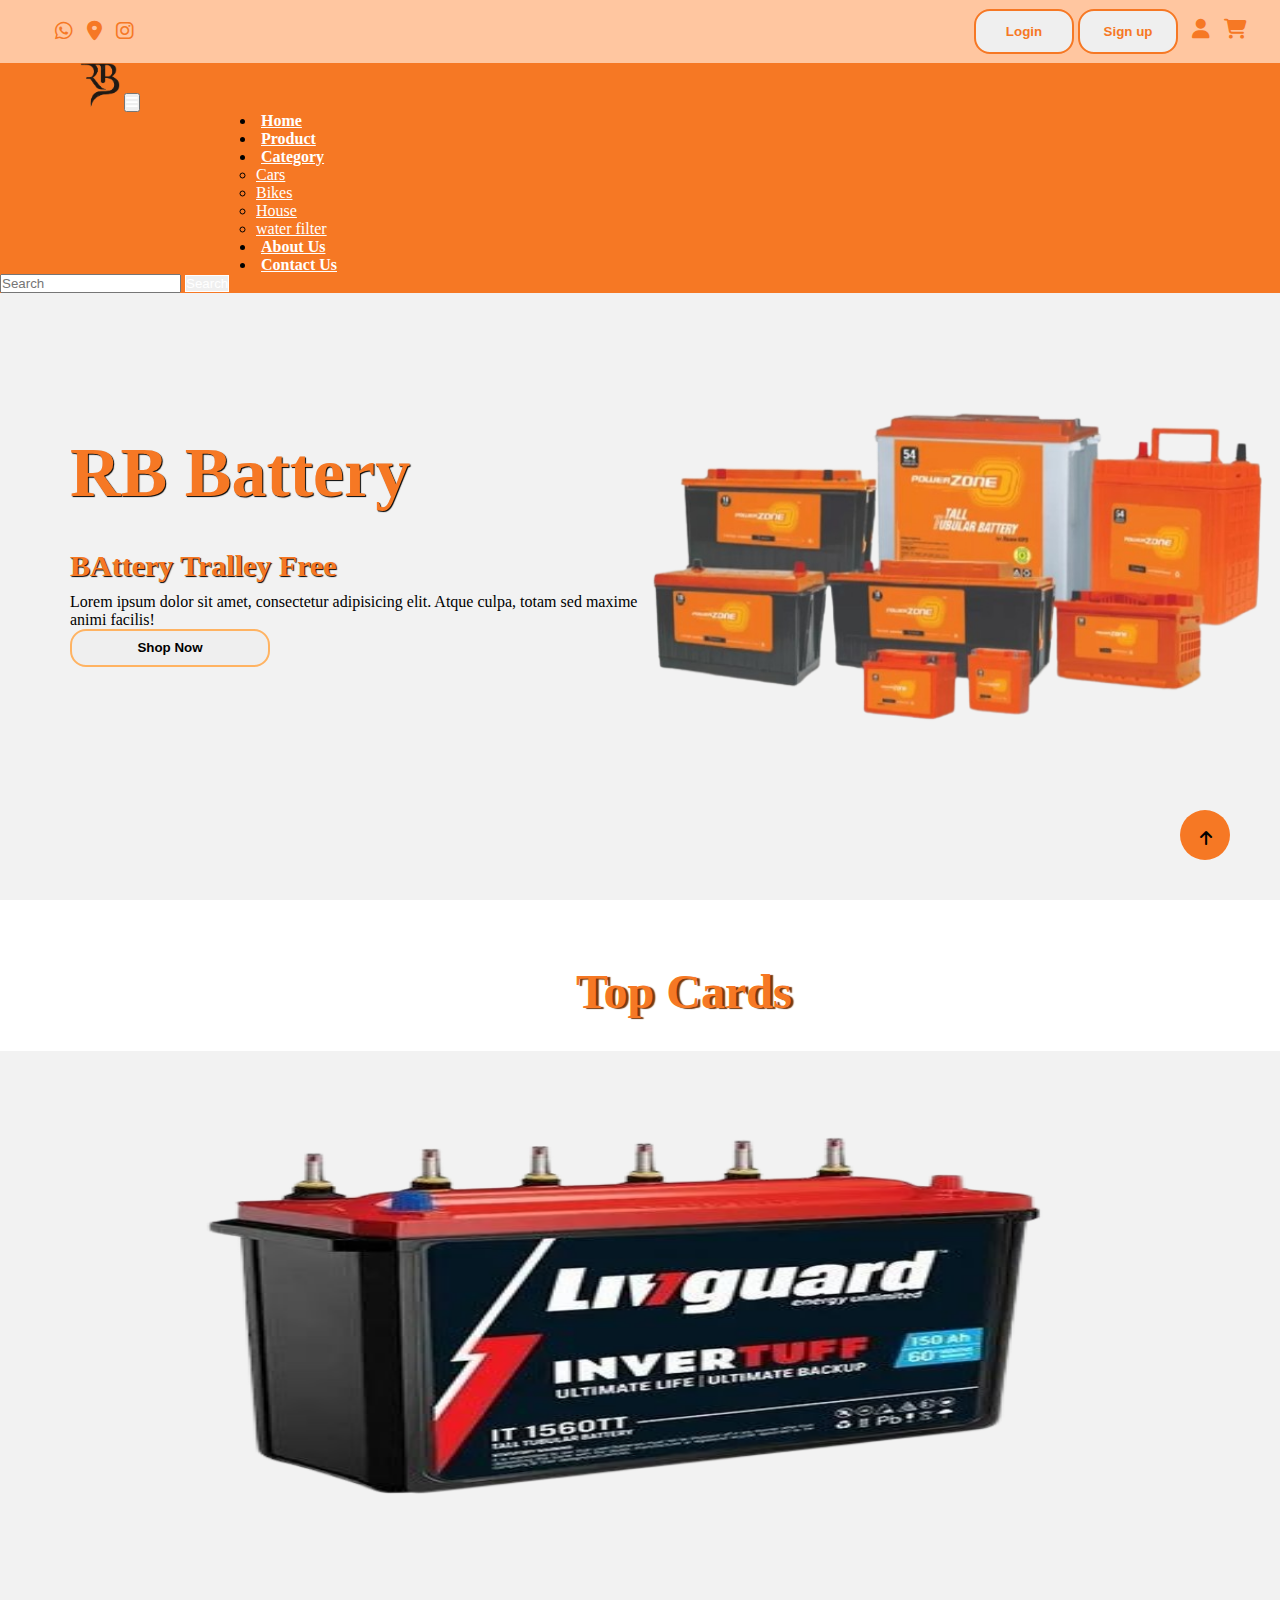
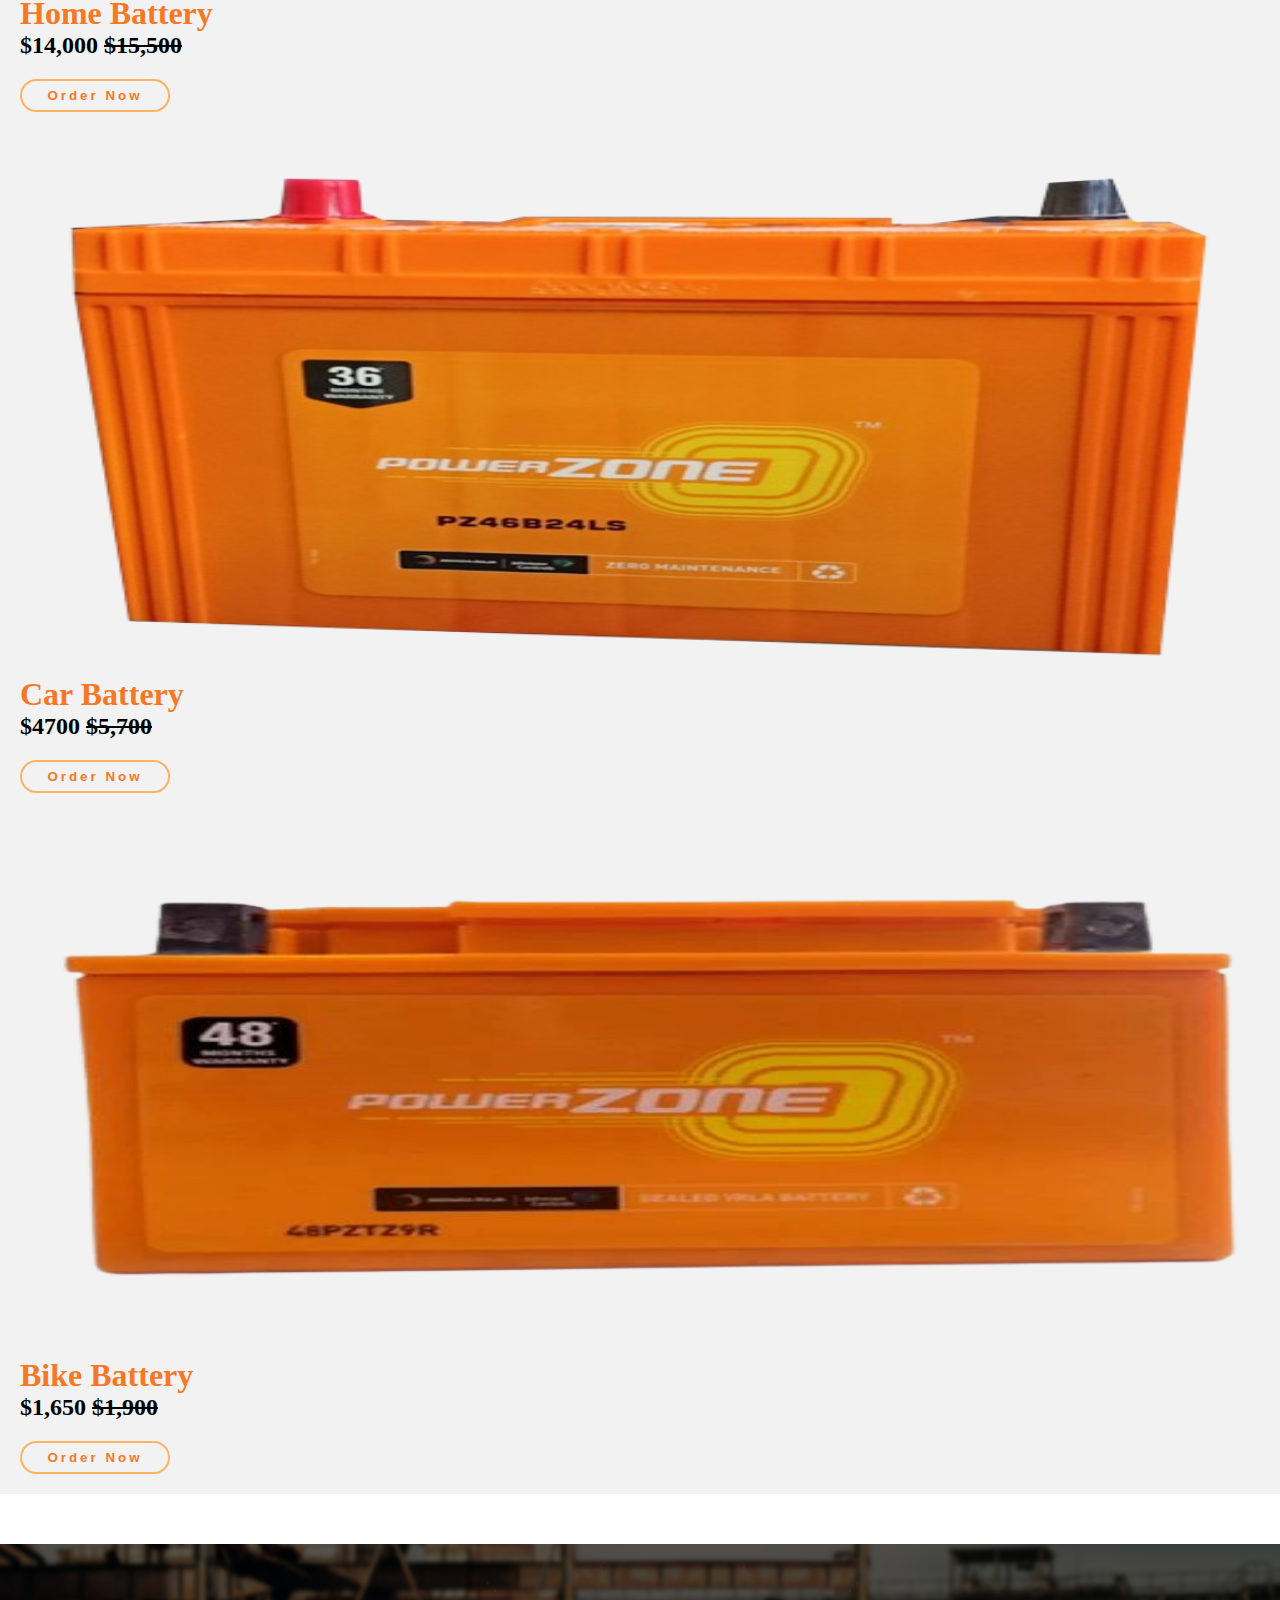
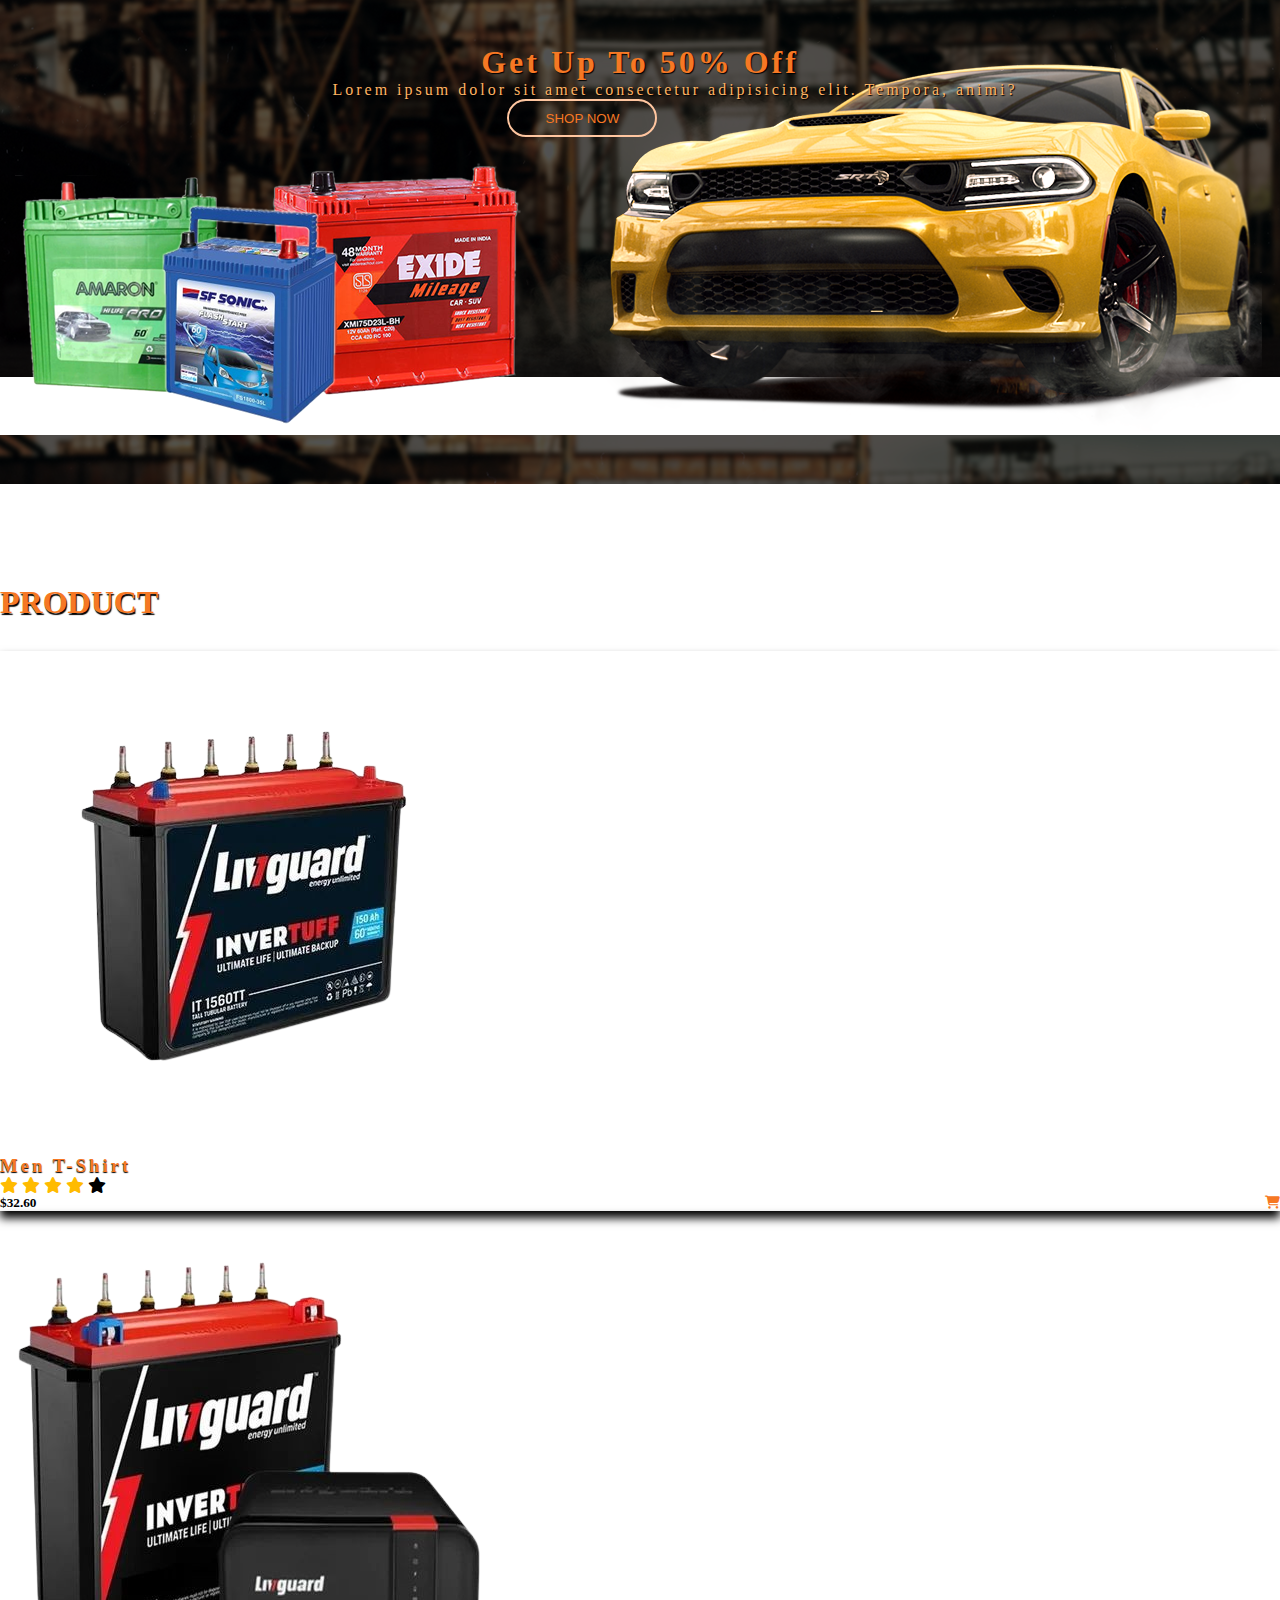
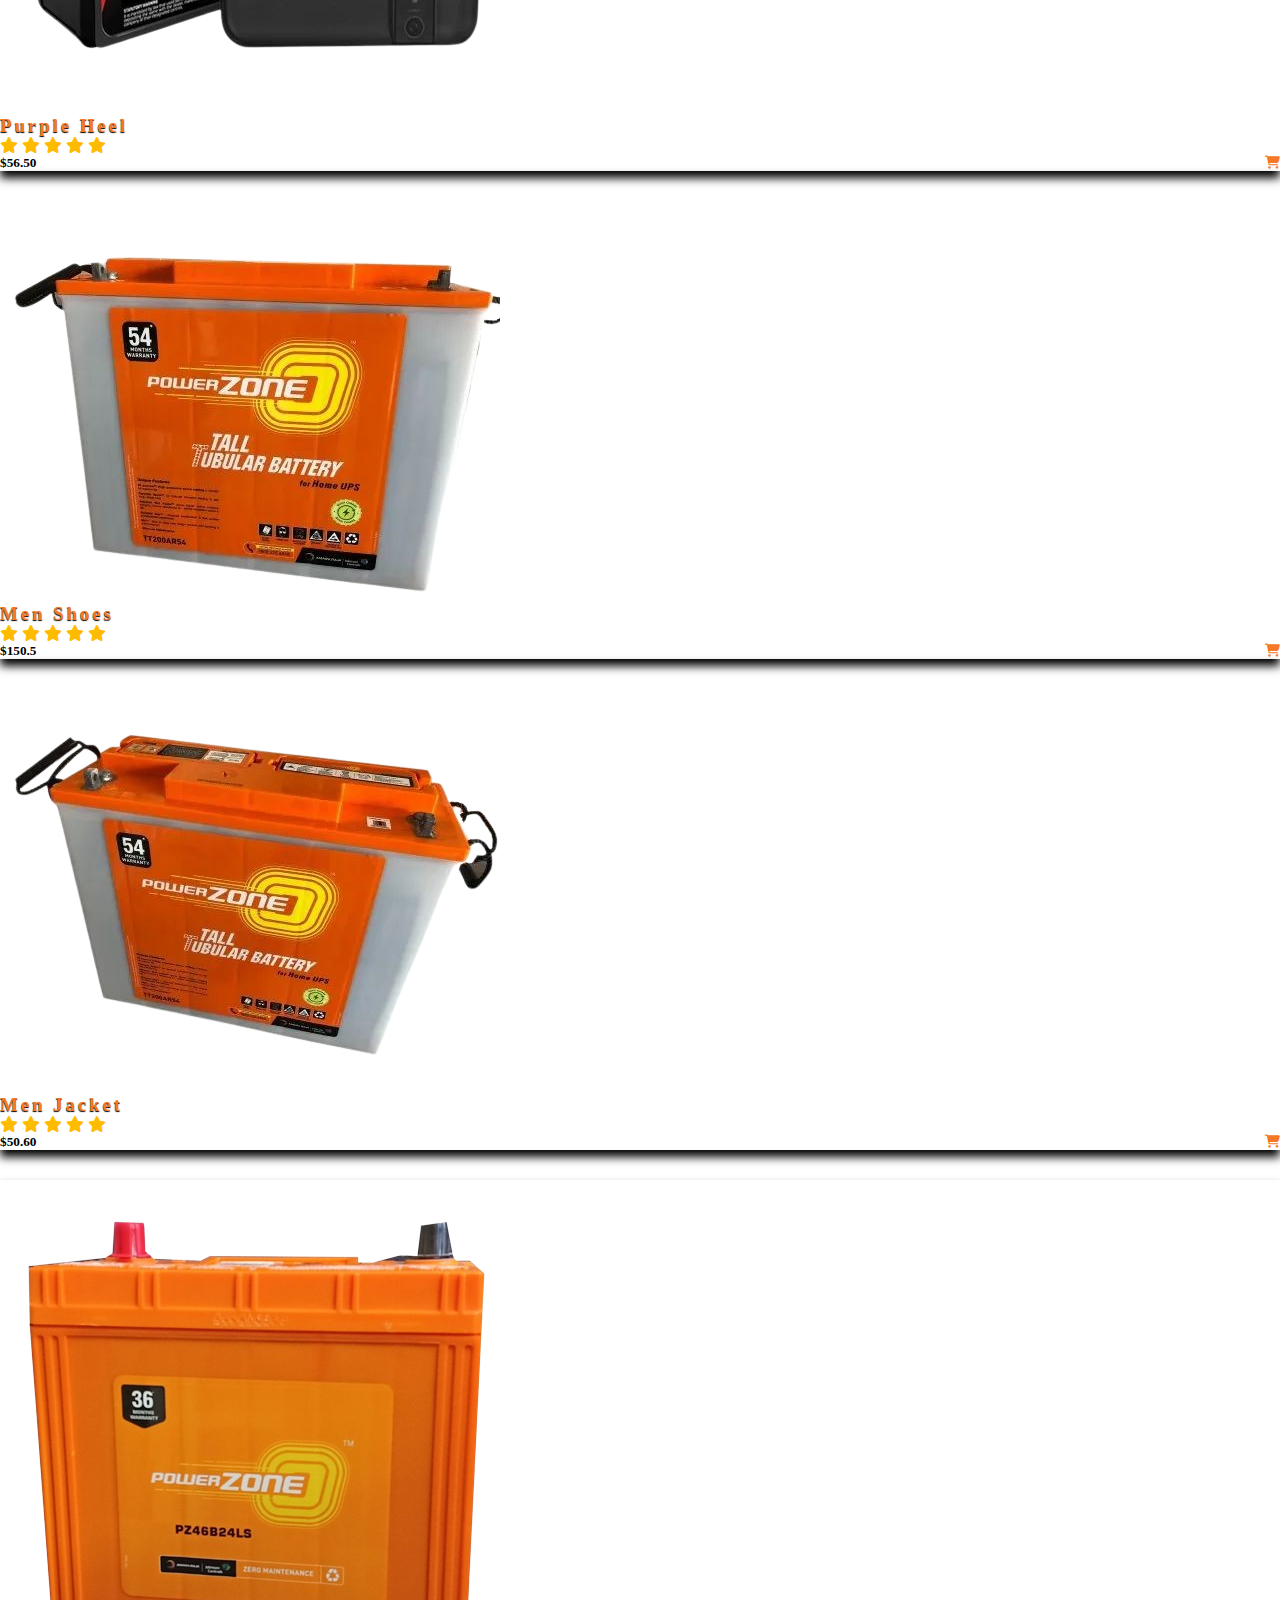
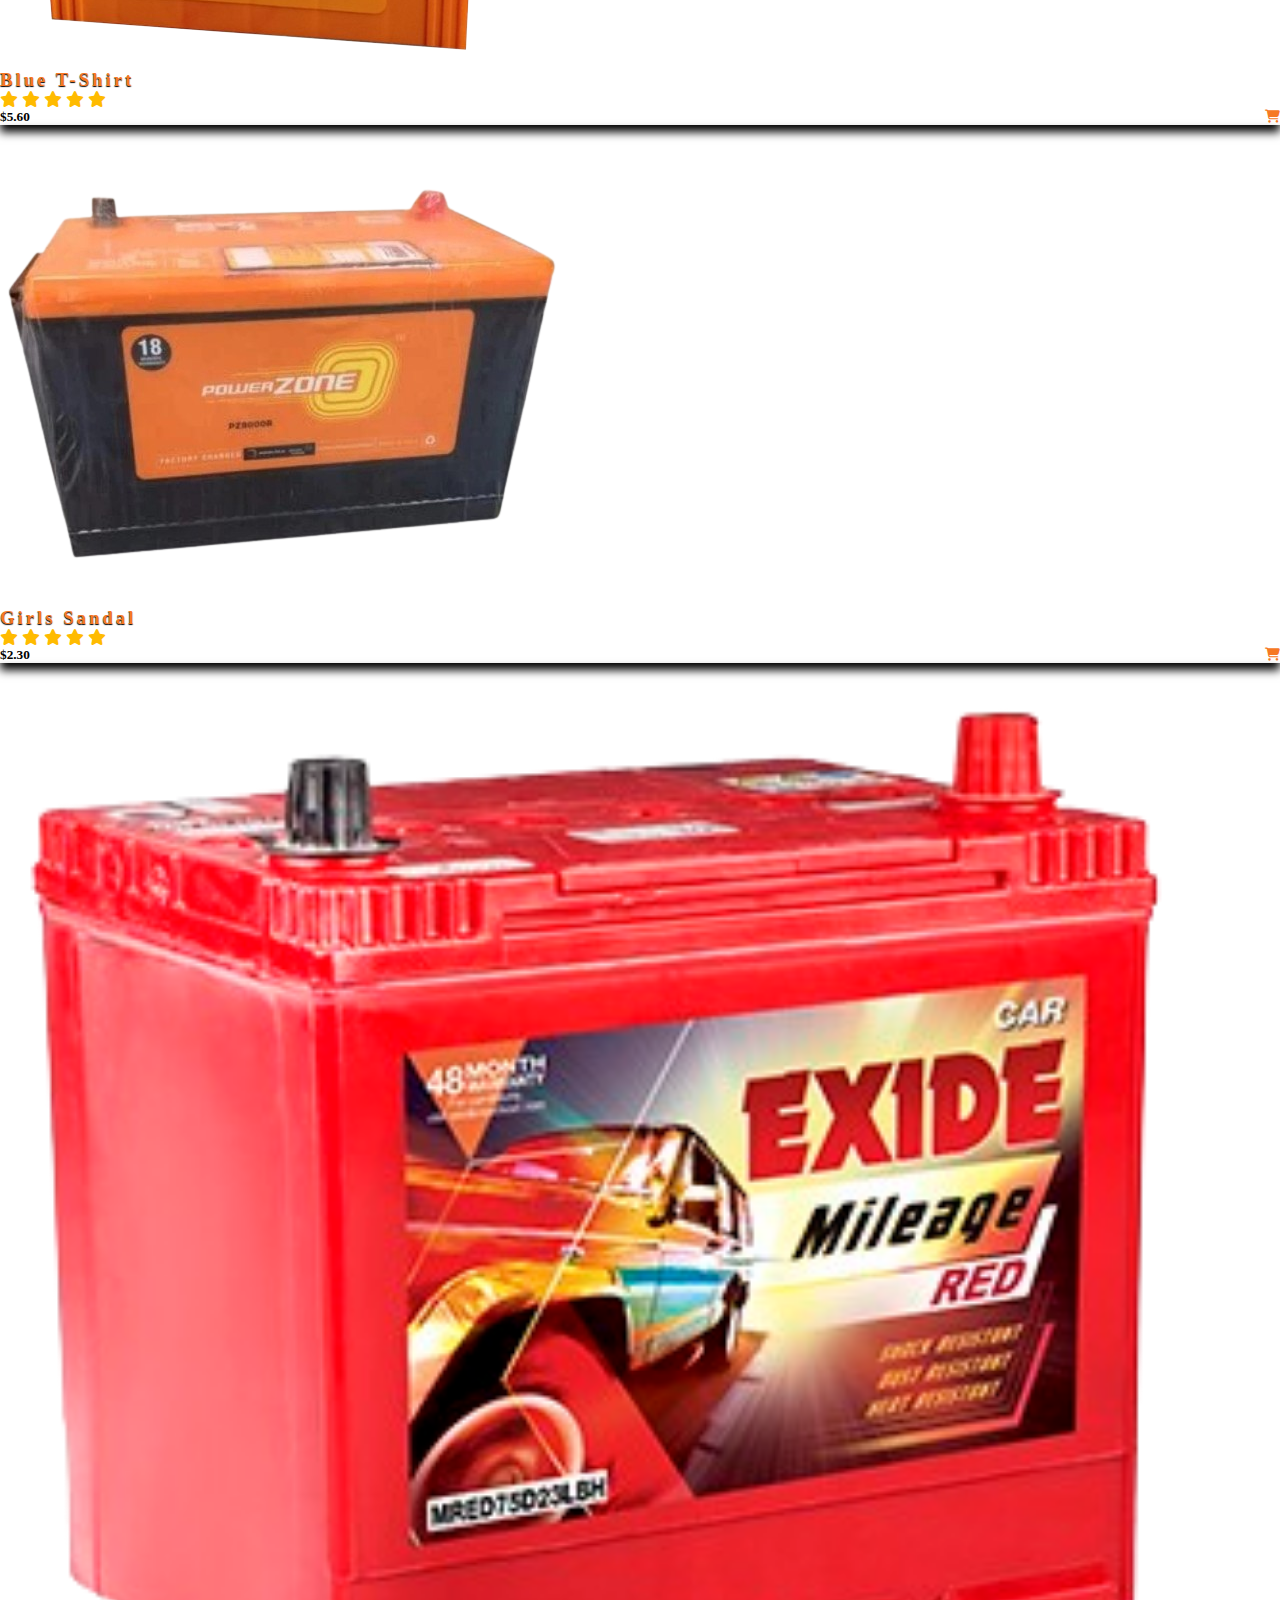
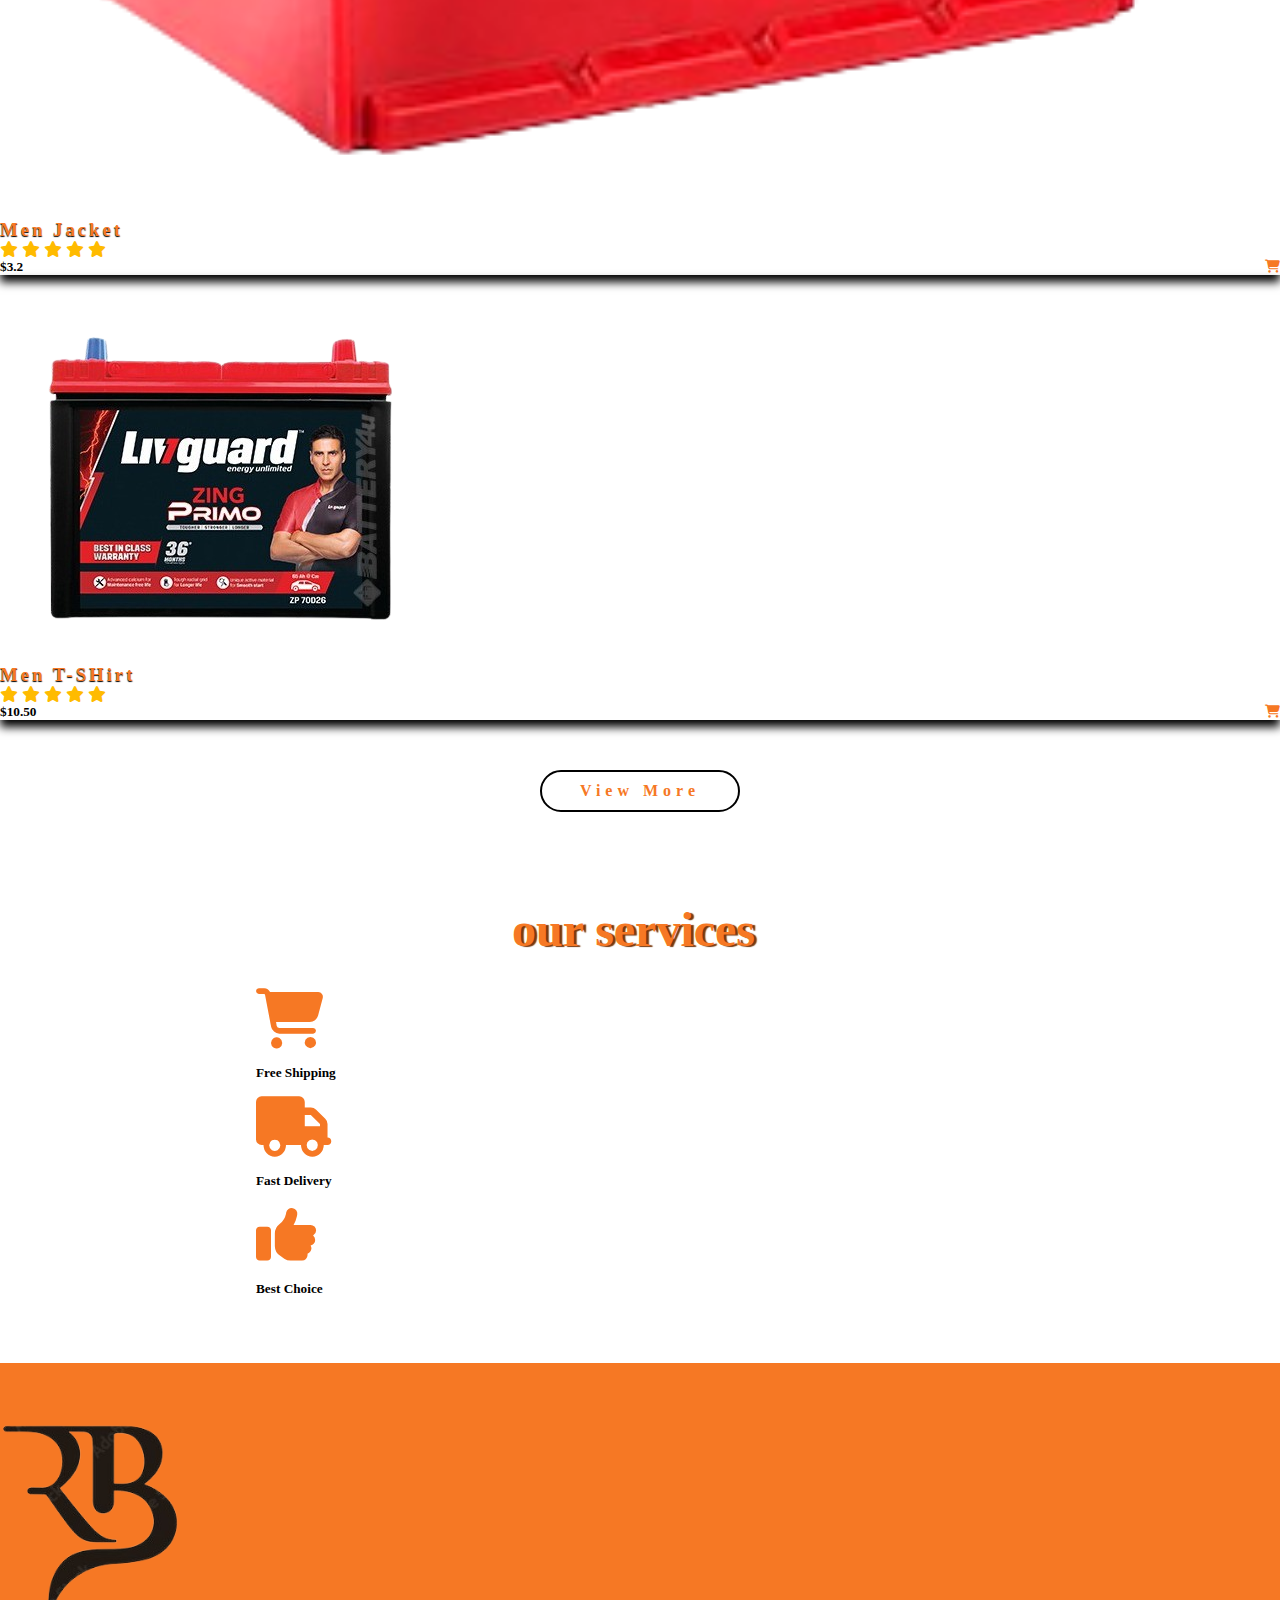
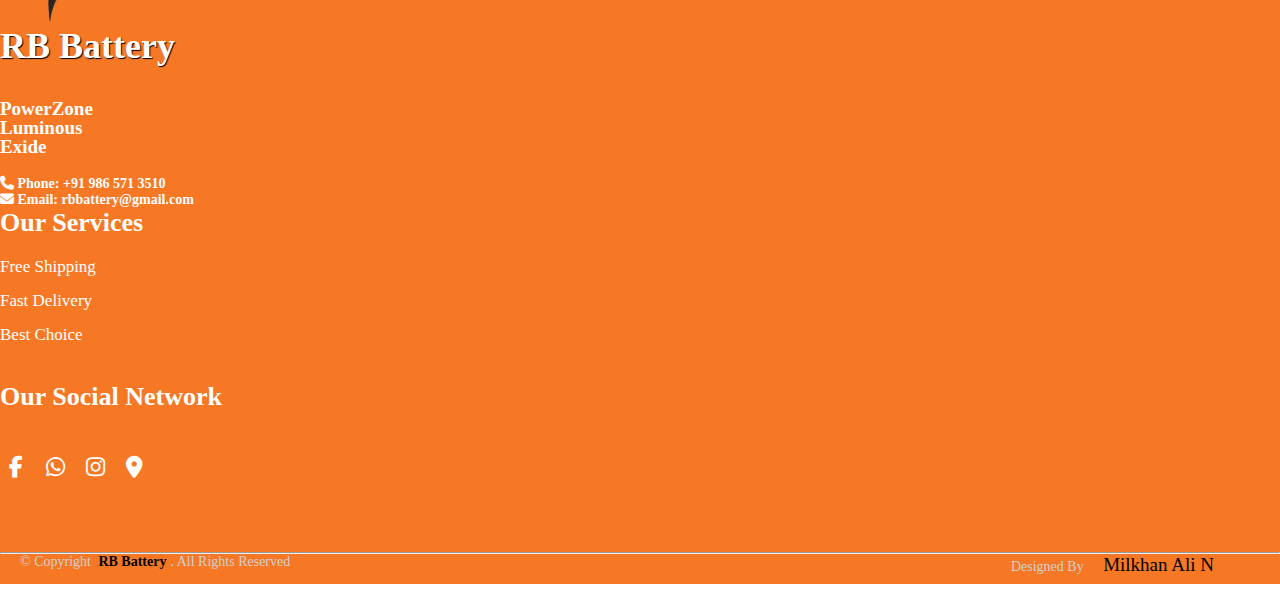
==== index.html @ 23c59392 "RB" ====
<!DOCTYPE html>
<html lang="en">
<head>
    <meta charset="UTF-8">
    <meta http-equiv="X-UA-Compatible" content="IE=edge">
    <meta name="viewport" content="width=device-width, initial-scale=1.0">
    <title>RB Battery</title>
    <link rel="shortcut icon" type="image" href="image/favicon.png">
    <link rel="stylesheet" href="style.css">
    <link rel="stylesheet" href="https://cdnjs.cloudflare.com/ajax/libs/font-awesome/6.2.0/css/all.min.css">
    <!-- bootstrap links -->
    <link href="https://cdn.jsdelivr.net/npm/bootstrap@5.0.2/dist/css/bootstrap.min.css" rel="stylesheet" integrity="sha384-EVSTQN3/azprG1Anm3QDgpJLIm9Nao0Yz1ztcQTwFspd3yD65VohhpuuCOmLASjC" crossorigin="anonymous">
    <!-- bootstrap links -->
    <!-- fonts links -->
    <link rel="preconnect" href="https://fonts.googleapis.com">
    <link rel="preconnect" href="https://fonts.gstatic.com" crossorigin>
    <link href="https://fonts.googleapis.com/css2?family=Roboto:wght@500&display=swap" rel="stylesheet">
    <!-- fonts links -->
</head>
<body>

    <!-- top navbar -->
    <div class="top-navbar">
        <div class="top-icons">
            <i class="fab fa-whatsapp"></i>
          <i class="fas fa-map-marker-alt"></i>
            <i class="fa-brands fa-instagram"></i>
        </div>
        <div class="other-links">
            <button id="btn-login"><a href="login.html">Login</a></button>
            <button id="btn-signup"><a href="signup.html">Sign up</a></button>

            <i class="fa-solid fa-user"></i>
            <i class="fa-solid fa-cart-shopping"></i>
        </div>
    </div>
    <!-- top navbar -->

    <div class="home-section">
        <!-- navbar -->
        <nav class="navbar navbar-expand-lg" id="navbar">
            <div class="container-fluid">
              <a class="navbar-brand" href="index.html"><img src="image/favicon.png"  width="40px"></a>
              <button class="navbar-toggler" type="button" data-bs-toggle="collapse" 
              data-bs-target="#navbarSupportedContent" aria-controls="navbarSupportedContent" 
              aria-expanded="false" aria-label="Toggle navigation">
                <span><i class="fa-solid fa-bars" style="color: white;"></i></span>
              </button>
              <div class="collapse navbar-collapse" id="navbarSupportedContent">
                <ul class="navbar-nav me-auto mb-2 mb-lg-0">
                  <li class="nav-item">
                    <a class="nav-link active" aria-current="page" href="index.html">Home</a>
                  </li>
                  <li class="nav-item">
                    <a class="nav-link" href="products.html">Product</a>
                  </li>
                  <li class="nav-item dropdown">
                    <a class="nav-link dropdown-toggle" href="#" id="navbarDropdown"
                     role="button" data-bs-toggle="dropdown" aria-expanded="false">
                      Category
                    </a>
                    <ul class="dropdown-menu" aria-labelledby="navbarDropdown" 
                    style="background-color: #f67824;">
                    <li><a class="dropdown-item" href="#">Cars</a></li>
                    <li><a class="dropdown-item" href="#">Bikes</a></li>
                    <li><a class="dropdown-item" href="#">House</a></li>
                    <li><a class="dropdown-item" href="#">water filter</a></li>
                    </ul>
                  </li>
                  <li class="nav-item">
                    <a class="nav-link" href="about.html">About Us</a>
                  </li>
                  <li class="nav-item">
                    <a class="nav-link" href="contact.html">Contact Us</a>
                  </li>
                </ul>
               
                <form class="d-flex">
                  <input class="form-control me-2" type="search" placeholder="Search" aria-label="Search">
                  <button class="btn btn-outline-success" type="submit" id="search-btn">Search</button>
                </form>
              </div>
            </div>
          </nav>
        <!-- navbar -->





        <!-- home content -->
        <section class="home">
            <div class="content">
                <h3>RB Battery
                    <br> <span>BAttery Tralley Free</span>
                </h3>
                <p>Lorem ipsum dolor sit amet, consectetur adipisicing elit. 
                    Atque culpa, totam sed maxime animi facilis!</p>
                <button id="shopnow">Shop Now</button>
            </div>
            <div class="img">
                <img src="image/logo.png" alt="">
            </div>
        </section>
        <!-- home content -->
    </div>

    <!-- top cards -->
    <div class="container" id="top-cards">
        <h2>Top Cards</h2>
        <div class="row">
            <div class="col-md-5 py-3 py-md-0">
                <div class="card" style="background-color: #a9a9a926;">
                    <img src="image/t1.png" alt="">
                    <div class="card-overlay">
                        <h5 class="card-titel">Home Battery</h5>
                        <p><strong>$14,000 <strike>$15,500</strike></strong></p>
                        <button>Order Now</button>
                    </div>
                </div>
            </div>
            <div class="col-md-4 py-3 py-md-0">
                <div class="card" style="background-color: #a9a9a926;">
                    <img src="image/c1.png" alt="">
                    <div class="card-overlay">
                        <h5 class="card-titel">Car Battery</h5>
                        <p><strong>$4700 <strike>$5,700</strike></strong></p>
                        <button>Order Now</button>
                    </div>
                </div>
            </div>
            <div class="col-md-3 py-3 py-md-0">
                <div class="card" style="background-color: #a9a9a926;">
                    <img src="./image/b3.png" alt="">
                    <div class="card-overlay">
                        <h5 class="card-titel">Bike Battery</h5>
                        <p><strong>$1,650 <strike>$1,900</strike></strong></p>
                        <button>Order Now</button>
                    </div>
                </div>
            </div>
        </div>
    </div>
    <!-- top cards -->
    

    <!-- banner -->
    <div class="banner">
        <div class="content">
            <h1>Get Up To 50% Off</h1>
            <p>Lorem ipsum dolor sit amet consectetur adipisicing elit. Tempora, animi?</p>
            <div id="bannerbtn"><button>SHOP NOW</button></div>
        </div>
    </div>
    <!-- banner -->

    <!-- product cards -->
    <div class="container" id="product-cards">
        <h1 class="text-center">PRODUCT</h1>
        <div class="row" style="margin-top: 30px;">
            <div class="col-md-3 py-3 py-md-0">
                <div class="card">
                    <img src="image/t1.png" alt="">
                    <div class="card-body">
                        <h3>Men T-Shirt</h3>
                        <div class="star">
                            <i class="fas fa-star checked"></i>
                            <i class="fas fa-star checked"></i>
                            <i class="fas fa-star checked"></i>
                            <i class="fas fa-star checked"></i>
                            <i class="fas fa-star unchecked"></i>
                        </div>
                        <h5>$32.60  <span><i class="fa-solid fa-cart-shopping"></i></span></h5>
                    </div>
                </div>
            </div>
            <div class="col-md-3 py-3 py-md-0">
                <div class="card">
                    <img src="image/t2.png" alt="">
                    <div class="card-body">
                        <h3>Purple Heel</h3>
                        <div class="star">
                            <i class="fas fa-star checked"></i>
                            <i class="fas fa-star checked"></i>
                            <i class="fas fa-star checked"></i>
                            <i class="fas fa-star checked"></i>
                            <i class="fas fa-star checked"></i>
                        </div>
                        <h5>$56.50  <span><i class="fa-solid fa-cart-shopping"></i></span></h5>
                    </div>
                </div>
            </div>
            <div class="col-md-3 py-3 py-md-0">
                <div class="card">
                    <img src="image/t4.png" style="margin-top: 4.5rem;">
                    <div class="card-body">
                        <h3>Men Shoes</h3>
                        <div class="star">
                            <i class="fas fa-star checked"></i>
                            <i class="fas fa-star checked"></i>
                            <i class="fas fa-star checked"></i>
                            <i class="fas fa-star checked"></i>
                            <i class="fas fa-star checked"></i>
                        </div>
                        <h5>$150.5  <span><i class="fa-solid fa-cart-shopping"></i></span></h5>
                    </div>
                </div>
            </div>
            <div class="col-md-3 py-3 py-md-0">
                <div class="card">
                    <img src="image/t5.png" alt="" style="margin-top: 3.5rem;">
                    <div class="card-body">
                        <h3>Men Jacket</h3>
                        <div class="star">
                            <i class="fas fa-star checked"></i>
                            <i class="fas fa-star checked"></i>
                            <i class="fas fa-star checked"></i>
                            <i class="fas fa-star checked"></i>
                            <i class="fas fa-star checked"></i>
                        </div>
                        <h5>$50.60  <span><i class="fa-solid fa-cart-shopping"></i></span></h5>
                    </div>
                </div>
            </div>
        </div>

        <div class="row" style="margin-top: 30px;">
            <div class="col-md-3 py-3 py-md-0">
                <div class="card">
                    <img src="image/c1.png" alt="">
                    <div class="card-body">
                        <h3>Blue T-Shirt</h3>
                        <div class="star">
                            <i class="fas fa-star checked"></i>
                            <i class="fas fa-star checked"></i>
                            <i class="fas fa-star checked"></i>
                            <i class="fas fa-star checked"></i>
                            <i class="fas fa-star checked"></i>
                        </div>
                        <h5>$5.60  <span><i class="fa-solid fa-cart-shopping"></i></span></h5>
                    </div>
                </div>
            </div>
            <div class="col-md-3 py-3 py-md-0">
                <div class="card">
                    <img src="image/c7.png" alt="" style="margin-top: 2rem;">
                    <div class="card-body">
                        <h3>Girls Sandal</h3>
                        <div class="star">
                            <i class="fas fa-star checked"></i>
                            <i class="fas fa-star checked"></i>
                            <i class="fas fa-star checked"></i>
                            <i class="fas fa-star checked"></i>
                            <i class="fas fa-star checked"></i>
                        </div>
                        <h5>$2.30  <span><i class="fa-solid fa-cart-shopping"></i></span></h5>
                    </div>
                </div>
            </div>
            <div class="col-md-3 py-3 py-md-0">
                <div class="card">
                    <img src="image/ce1.png" alt="" width="90%" style="margin-left: 1rem;">
                    <div class="card-body">
                        <h3>Men Jacket</h3>
                        <div class="star">
                            <i class="fas fa-star checked"></i>
                            <i class="fas fa-star checked"></i>
                            <i class="fas fa-star checked"></i>
                            <i class="fas fa-star checked"></i>
                            <i class="fas fa-star checked"></i>
                        </div>
                        <h5>$3.2  <span><i class="fa-solid fa-cart-shopping"></i></span></h5>
                    </div>
                </div>
            </div>
            <div class="col-md-3 py-3 py-md-0">
                <div class="card">
                    <img src="image/c5.png" alt="" style="margin-top: 1rem;">
                    <div class="card-body">
                        <h3>Men T-SHirt</h3>
                        <div class="star">
                            <i class="fas fa-star checked"></i>
                            <i class="fas fa-star checked"></i>
                            <i class="fas fa-star checked"></i>
                            <i class="fas fa-star checked"></i>
                            <i class="fas fa-star checked"></i>
                        </div>
                        <h5>$10.50  <span><i class="fa-solid fa-cart-shopping"></i></span></h5>
                    </div>
                </div>
            </div>
        </div>
        <a href="products.html" id="viewmorebtn">View More</a>
    </div>
    <!-- product cards -->

    


<!-- offer -->
    <div class="service" id="offer">
        <h2 class="service">our services</h2>
        <div class="row">
            <div class="col-md-4 py-3 py-md-0">
                <i class="fa-solid fa-cart-shopping"></i>
                <h5>Free Shipping</h5>
              
            </div>
            <div class="col-md-4 py-3 py-md-0">
                <i class="fa-solid fa-truck"></i>
                <h5>Fast Delivery</h5>
                
            </div>
            <div class="col-md-4 py-3 py-md-0">
                <i class="fa-solid fa-thumbs-up"></i>
                <h5>Best Choice</h5>
                
            </div>
        </div>
    </div>
<!-- offer -->






<!-- footer -->
<footer id="footer" style="margin-top: 50px;">
<div class="footer-top">
    <div class="container">
        <div class="row">
            <div class="col-lg-3 col-md-6 footer-contact">
                <img src="image/favicon.png" width="180px">
            </div>
            <div class="col-lg-3 col-md-6 footer-contact">
                <h3>RB Battery</h3>
                <p>
                    PowerZone <br>
                    Luminous <br>
                    Exide <br>
                </p>
                <strong><i class="fas fa-phone"></i> Phone: <strong>+91 986 571 3510</strong></strong><br>
                <strong><i class="fa-solid fa-envelope"></i> Email: <strong>rbbattery@gmail.com</strong></strong>
            </div>
            
            <div class="col-lg-3 col-md-6 footer-links">
                <h4>Our Services</h4>
                <ul>
                    <li><a href="#">Free Shipping</a></li>
                    <li><a href="#">Fast Delivery</a></li>
                    <li><a href="#">Best Choice</a></li>
                </ul>
            </div>
            <div class="col-lg-3 col-md-6 footer-links">
                <h4>Our Social Network</h4>
                <div class="socail-links">
                    
                    <a href="#" class="icon"><i class="fa-brands fa-facebook-f"></i></a>
                    <a href="#" class="icon"><i class="fab fa-whatsapp"></i></a>
                    <a href="#" class="icon"><i class="fa-brands fa-instagram"></i></a>
                    <a href="#" class="icon"><i class="fas fa-map-marker-alt"></i></a>
                </div>
            </div>
        </div>
    </div>
</div>
<hr>
<div class="container py-4">
    <div class="copyright">
        &copy; Copyright <a href="index.html"><strong>RB Battery</strong></a>. All Rights Reserved
    </div>
    <div class="credits">
        Designed By <a href="#">Milkhan Ali N</a>
    </div>
</div>
</footer>
<!-- footer -->

<a href="#" class="arrow"><i class="fas fa-arrow-up"></i></a>

    <script src="https://cdn.jsdelivr.net/npm/bootstrap@5.0.2/dist/js/bootstrap.bundle.min.js" integrity="sha384-MrcW6ZMFYlzcLA8Nl+NtUVF0sA7MsXsP1UyJoMp4YLEuNSfAP+JcXn/tWtIaxVXM" crossorigin="anonymous"></script>

</body>
</html>
---- style.css ----
*{
    margin: 0;
    padding: 0;
    box-sizing: border-box;
}
body{
    margin: 0;
    padding: 0;
    scroll-behavior: smooth;
}
.top-navbar{
    width: 100%;
    height: 7vh;
    background-color: #ffc6a0;
    display: flex;
    align-items: center;
    text-align: center;
    justify-content: space-between;
}
.top-icons{
    margin-left: 45px;
}
.top-icons i{
    font-size: 20px;
    color: #f67824;
    margin-left: 10px;
    cursor: pointer;
}
.other-links{
    margin-right: 33px;
}
.other-links i{
    color: #f67824;
    font-size: 20px;
    margin-left: 10px;
    cursor: pointer;
}
#btn-login{
    width: 100px;
    border: 2px solid #f67824;
    color: #f67824;
    font-weight: bold;
    border-radius: 5px;
    height: 5vh;
    transition: 0.5s ease;
    cursor: pointer;
    border-radius: 1rem;
}
#btn-login a{
    text-decoration: none;
    color: #f67824;
    transition: 0.5s ease;
}
#btn-login a:hover{
    background-color: #f67824;
    color: white;
}
#btn-login:hover{
    background-color: #f67824;
    color: white;
}
#btn-signup{
    width: 100px;
    border: 2px solid #f67824;
    color: #f67824;
    font-weight: bold;
    border-radius: 5px;
    height: 5vh;
    transition: 0.5s ease;
    cursor: pointer;
    border-radius: 1rem;
}
#btn-signup a{
    text-decoration: none;
    color: #f67824;
    transition: 0.5s ease;
}
#btn-signup a:hover{
    background-color: #f67824;
    color: white;
}
#btn-signup:hover{
    background-color: #f67824;
    color: white;
}
@media screen and (max-width:500px){
    .top-icons{
        margin-left: 30px;
    }
    .top-icons i{
        font-size: 15px;
    }
    .other-links i{
        font-size: 15px;
    }
    #btn-login{
        width: 60px;
        height: 5vh;
    }
    #btn-signup{
        width: 70px;
        height: 5vh;
    }
}
@media screen and (max-width:786px){
    .top-icons{
        margin-left: 20px;
    }
    .top-icons i{
        font-size: 10px;
    }
    .other-links{
        margin-right: 10px;
    }
    .other-links i{
        font-size: 10px;
    }
    #btn-login{
        width: 50px;
        height: 4vh;
        font-size: 10px;
    }
    #btn-signup{
        width: 60px;
        height: 4vh;
        font-size: 10px;
    }
}
@media screen and (max-width:350px){
    .top-icons{
        margin-left: 5px;
    }
    .top-icons i{
        font-size: 12px;
    }
    .other-links{
        margin-right: 10px;
    }
    .other-links i{
        font-size: 12px;
    }
    #btn-login{
        width: 40px;
        height: 5vh;
        font-size: 10px;
    }
    #btn-signup{
        width: 50px;
        height: 5vh;
        font-size: 10px;
    }
}
/* home section */
.home-section{
    width: 100%;
    height: 93vh;
    background-color: #a9a9a926;
}
/* navbar */
#navbar{
    background-color: #f67824;
    font-size: 16px;
    font-family: 'Roboto Slab', serif;
}
.navbar .navbar-brand{
    margin-left: 80px;
}
.navbar .navbar-nav{
    margin-left: 20%;
}
#navbar .nav-link{
    color: white;
    font-weight: bold;
    margin-left: 5px;
    transition: 0.5s ease;
}
#navbar .nav-link:hover{
    color: #76390f;
    border-radius: 5px;
}
.dropdown li a{
    color: white;
}
.dropdown li a:hover{
    color: #f67824;
}
#search-btn{
    color: white;
    border:  1px solid white;
    margin-right: 4rem;
}
#search-btn:hover{
    background-color: #76390f;
}
/* navbar */
/* home content */
.home{
    display: flex;
    align-items: center;
    justify-content: center;
    flex-wrap: wrap;
    position: relative;
    z-index: 0;
    font-family: 'Roboto Slab', serif;
}
.home .img{
    flex: 1 1 160px;
    padding-top: 40px;
}
.home .img img{
    width: 100%;
}
.home .content{
    flex: 1 1 160px;
    margin-top: 30px;
}
.content h3{
    margin-left: 70px;
    font-size: 70px;
    text-shadow: 1px 1px 1px black;
    color: #f67824;
    font-weight: bold;
}
.content h3 span{
    font-size: 30px;
}
.content p{
    margin-left: 70px;
    color: #000;
}
.content #shopnow{
    margin-left: 70px;
    width: 200px;
    height: 38px;
    border: 2px solid #ffb362;
    font-weight: bold;
    transition: 0.5s ease;
    cursor: pointer;
    border-radius: 1rem;
}
.content #shopnow:hover{
    background-color: #f67824;
    color: white;
}
@media screen and (max-width:800px){
    .content h3{
        margin-left: 50px;
        font-size: 40px;
    }
    .content p{
        margin-left: 50px;
    }
    .content #shopnow{
        margin-left: 50px;
    }
}
@media screen and (max-width:570px){
    .content h3{
        margin-left: 20px;
    }
    .content p{
        margin-left: 20px;
    }
    .content #shopnow{
        margin-left: 20px;
    }
}
@media screen and (max-width:768px){
    .navbar .navbar-brand{
        margin-left: 30px;
    }
    .home{
        height: 70vh;
        display: grid;
    }
    .content h3{
        margin-left: 20px;
        font-size: 40px;
        margin-top: 15px;
    }
    .content p{
        margin-left: 20px;
    }
    .content #shopnow{
        margin-left: 30px;
        width: 8rem;
        margin-top: 20px;
        border-radius: 2rem;
    }
}
@media screen and (max-width:550px){
    .home-section{
        height: 100vh;
    }
}
/* home content */
/* home section */

/* top cards */
.container h2{
    display: flex;
    margin: 2rem;
    margin-top: 4rem;
    margin-left: 45%;
    color: #f67824;
    font-size: 3rem;
    text-shadow: 3px 1px 1px #76390f;

}
#top-cards{
    margin-top: 30px;
    font-family: 'Roboto Slab', serif;
}
#top-cards .card img{
    height: 60vh;
    width: 100%;
}
#top-cards h5{
    color: #f67824;
    font-weight: bold;
    margin-left: 20px;
    font-size: 2rem;
}
#top-cards p{
    color: #000;
    margin-left: 20px;
    font-size: 1.5rem;
}
#top-cards button{
    width: 150px;
    height: 33px;
    font-weight: bold;
    margin: 20px;
    letter-spacing: 3px;
    background: transparent;
    color: #f67824;
    border: 2px solid #ffb362;
    transition: 0.5s ease;
    cursor: pointer;
    border-radius: 2rem;
}
#top-cards button:hover{
    background-color: #f67824;
    color: white;
}
@media screen and (max-width:768px){
    .container h2{
        transform: translateX(-30%);
        font-size: 30px;
        margin-right: 20px;
        text-shadow: 12px 2px 1px 0 #000;
    }
}
/* top cards */

/* banner */
.banner{
    width: 100%;
    height: 60vh;
    margin-top: 50px;
    background-image: url('image/banner.png');
}
.banner .content{
    text-align: center;
    padding-top: 100px;
}
.banner .content h1{
    color: #f67824;
    text-shadow: 1px 1px 1px black;
    letter-spacing: 3px;
}
.banner .content p{
    color: #ffb362;
    text-shadow: 1px 1px 1px black;
    letter-spacing: 3px;
}
#bannerbtn button{
    width: 150px;
    height: 38px;
    background: transparent;
    color: #f67824;
    border: 2px solid #ffc6a0;
    transition: 0.5s ease;
    cursor: pointer;
    margin-right:9%;
    border-radius: 2rem;
}
#bannerbtn button:hover{
    background-color: #f67824;
    border: none;
    color: #fff;
}
/* banner */
/* banner2 */
.banner2{
    width: 100%;
    height: 50vh;
    margin-top: 50px;
    background-image: url('image/header.png');
    background-repeat: no-repeat;
    background-size: cover;
}
.banner2 .content2{
    text-align: center;
    padding-top: 30px;
}
.banner2 .content2 h1{
    color: white;
    text-shadow: 1px 1px 1px black;
    letter-spacing: 2px;
}
.banner2 .content2 p{
    color: white;
    text-shadow: 1px 1px 1px black;
    letter-spacing: 1px;
}
#bannerbtn2 button{
    width: 150px;
    height: 40px;
    margin-top: 120px;
    background: #fff;
    color: #000;
    border: 2px solid white;
    transition: 0.5s ease;
    cursor: pointer;
    border-radius: 20px;
}
#bannerbtn2 button:hover{
    background-color: #ff6600;
    border: none;
}
/* banner2 */

/* product cards */
#product-cards{
    font-family: 'Roboto Slab', serif;
    margin-top: 100px;
}
#product-cards .card{
    box-shadow: 0px 7px 9px 0px #000;
}
#product-cards h1{
    margin-top: 30px;
    color: #f67824;
    text-shadow: 1px 2px 1px black;
}
#product-cards h3{
    letter-spacing: 3px;
    color: #f67824;
    text-shadow: 0px 1px 1px black;
    font-weight: bold;
}
#product-cards h5 span{
    float: right;
    color: #f67824;
    cursor: pointer;
}
.checked{
    color: rgb(255, 187, 0);
}
#viewmorebtn{
    display: flex;
    justify-content: center;
    align-items: center;
    margin: auto;
    text-decoration: none;
    margin-top: 50px;
    width: 200px;
    height: 42px;
    color: #f67824;
    letter-spacing: 5px;
    font-weight: bold;
    background: transparent;
    border: 2px solid #000;
    transition: 0.5s ease;
    border-radius: 2rem;
}
#viewmorebtn:hover{
    background-color: #f67824;
    color: white;
}
/* product cards */






/* offer */
#offer{
    margin-top: 90px;
}
.service h2{
    display: flex;
    margin: 2rem;
    margin-top: 4rem;
    margin-left: 40%;
    color: #f67824;
    font-size: 3rem;
    text-shadow: 3px 1px 1px #76390f;
}
#offer .row{
    margin-left: 20%;
}
#offer .row h5{
    padding: 1rem 0;
}
#offer i{
    font-size: 60px;
    color: #f67824;
}
@media screen and (max-width: 768px){
    .service h2{
        transform: translateX(-20%);
        font-size: 30px;
        margin-right: 20px;
        text-shadow: 12px 2px 1px 0 #000;
    }
}
/* offer */

/* footer */
#footer{
    padding: 0 0 30px 0;
    color: #d0d0d0;
    font-size: 14px;
    background: #f67824;
    font-family: 'Roboto Slab', serif;
}
#footer .footer-top{
    padding: 60px 0 30px;
    background: #f67824;
    color: white;
}
#footer .footer-top .row{
    align-items: center;
    justify-content: center;
}
#footer .footer-top .footer-contact h3{
    font-size: 36px;
    padding-bottom: 2rem;
    color: white;
    text-shadow: 1px 1px 1px black;
}
#footer .footer-top .footer-contact h4{
    font-size: 18px;
    margin:  0 0 300px 0;
    padding: 2px 0 2px 0;
    line-height: 1;
    font-weight: 700;
}
#footer .footer-top .footer-contact p{
    font-size: 19px;
    margin-bottom: 20px;
    color: white;
    line-height: 1;
    font-weight: 700;
}
#footer .footer-top h4{
    font-size: 26px;
    font-weight: bold;
    position: relative;
    padding-bottom: 12px;
}
#footer .footer-top .footer-links{
    margin-bottom: 30px;
}
#footer .footer-top .footer-links ul{
    list-style: none;
    padding: 0;
    margin: 0;
}
#footer .footer-top .footer-links ul li{
    padding-right: 10px 0;
    display: flex;
    align-items: center;
}
#footer .footer-top .footer-links ul li:first-child{
    padding: 0;
}
#footer .footer-top .footer-links ul li a{
    color: white;
    line-height: 2;
    font-size: 17px;
    text-decoration: none;
}
#footer .footer-top .socail-links a{
    font-size: 22px;
    margin-top: 2rem;
    display: inline-block;
    color: white;
    line-height: 1;
    padding-right: 4px;
    border-radius: 50px;
    text-align: center;
    width: 36px;
    height: 36px;
    transition: 0.5s ease;
}
#footer .copyright{
    text-align: center;
    margin-left: 20px;
    float: left; 
    text-decoration: none;
}
#footer .copyright a{
    text-decoration: none;
}
#footer .copyright strong{
    color: #000;
    padding: 4px;
}

#footer .credits{
    float: right;
    margin-right: 50px;
    text-align: center;
}

#footer .credits a{
    color: #000;
    text-decoration: none;
    font-size: 19px;
    padding: 1rem;
}
@media screen and (max-width: 768px){
    #footer .footer-top{
        display: flex;
        flex-direction: column;
    }
    #footer .footer-top .row .footer-contact img{
        width: 5rem;
        margin-left: 0rem;
    }
    #footer .footer-top .row .footer-contact h3{
        margin-top: -80px;
        margin-left: 105px;
    }
    #footer .footer-top .row .footer-contact{
        margin-left: 2rem;
    }
    #footer .footer-top .row .footer-links{
        margin-left: 2rem;
    }
    #footer .copyright{
        align-items: center;
        justify-content: center;
        margin-right: 20px;
    }
    #footer .credits{
        align-items: center;
        justify-content: center;
        margin-right: 80px;
    }
    #footer .credits a{
        font-size: 15px;
        font-style: italic;
    }
}
/* footer */
html{
    scroll-behavior: smooth;
}
.arrow{
    position: fixed;
    background-color: #f67824;
    border-radius: 50%;
    height: 50px;
    width: 50px;
    bottom: 40px;
    right: 50px;
    text-decoration: none;
    align-items: center;
    line-height: 50px;
}
.arrow i{
    color: #000;
    padding: 20px;
}

/* login */
.login{
    width: 50%;
    margin: 20px;
    font-family: 'Roboto Slab', serif;
}
#side1{
    background-color: #f67824;
    height: 76vh;
    border-radius: 20px;
    box-shadow: 0px 7px 29px 0px #000;
}
#side1 h2{
    color: white;
    text-shadow: 1px 1px 1px black;
    align-items: center;
    text-align: center;
}
#side1 h3{
    color: white;
    font-weight: bold;
    text-shadow: 1px 1px 1px black;
    align-items: center;
    text-align: center;
}
#side1 p{
    color: white;    
    font-weight: bold;
    align-items: center;
    text-align: center;
}
#btn{
    margin-left: 80px;
    align-items: center;
    text-align: center;
    border: 2px solid white;
    border-radius: 20px;
    width: 12rem;
}
#btn a{
    text-decoration: none;
    color: #000;
}
#side2{
    background-color: none;
    border-radius: 15px;
    box-shadow: 0px 7px 29px 0px #666;
    align-items: center;
    text-align: center;
}
#side2 h3{
    margin-top: 50px;
    color: #f67824;
    font-weight: bold;
}

#side2 input{
    width: 400px;
    margin-top: 20px;
    height: 40px;
    align-items: center;
}
#side2 p{
    margin-top: 20px;
    cursor: pointer;
}
#side2 .icons i{
    margin-left: 10px;
    margin-top: 20px;
    cursor: pointer;
}
#login{
    margin-top: 10px;
}
#login button{
    width: 170px;
    height: 42px;
    color: #000;
    background-color: white;
    border: 1px solid #000;
    font-weight: bold;
    border-radius: 20px;
    margin-top: 20px;
}
#login button:hover{
    color: white;
    background-color: #f67824;
}
@media screen and (max-width:992px){
    #side2 input{
        width: 300px;
    }
}
@media screen and (max-width:330x){
    #side2 input{
        width: 200px;
    }
}
/* login */

/* about */
#about{
    margin-top: 50px;
}
#about .card{
    width: 90%;
}
#about  p{
    margin-top: 70px;
    font-size: 20px;
}
#about h1{
    text-align: center;    
    font-weight: bold;
    color: #f67824;
}
/* about */

/* contact */
#contact{
    margin-top: 50px;
}
#contact h1{
    color: #f67824;
    text-shadow: 0px 0px 1px black;
}
#contact .card{
    height: 80px;
    margin-top: 20px;
    box-shadow: 0px 7px 15px 0px #000;
}
#contact .card i{
    margin-top: 10px;
    margin-left: 10px;
    font-size: 15px;
    color: #f67824;
    font-weight: bold;
    letter-spacing: 3px;
}
#contact .card h6{
    margin-left: 10px;
    margin-top: 10px;
    letter-spacing: 3px;
    font-weight: bold;
    color: #1c1c50;
}
#contact .row .form-control{
    height: 60px;
    border: 1px solid #000;
}
#messagebtn button{
    margin-top: 30px;
    width: 200px;
    height: 40px;
    background: transparent;
    border: 2px solid #1c1c50;
    color: #f67824;
    font-weight: bold;
    letter-spacing: 2px;
    transition: 0.5s ease;
    border-radius: 20px;
    margin-left: 80%;
}
#messagebtn button:hover{
    background-color: #f67824;
    color: white;
}
@media screen and (max-width: 768px){
    #messagebtn button{
        align-items: center;
        justify-content: center;
        transform: translateX(-100%);
    }
}
/* contact */
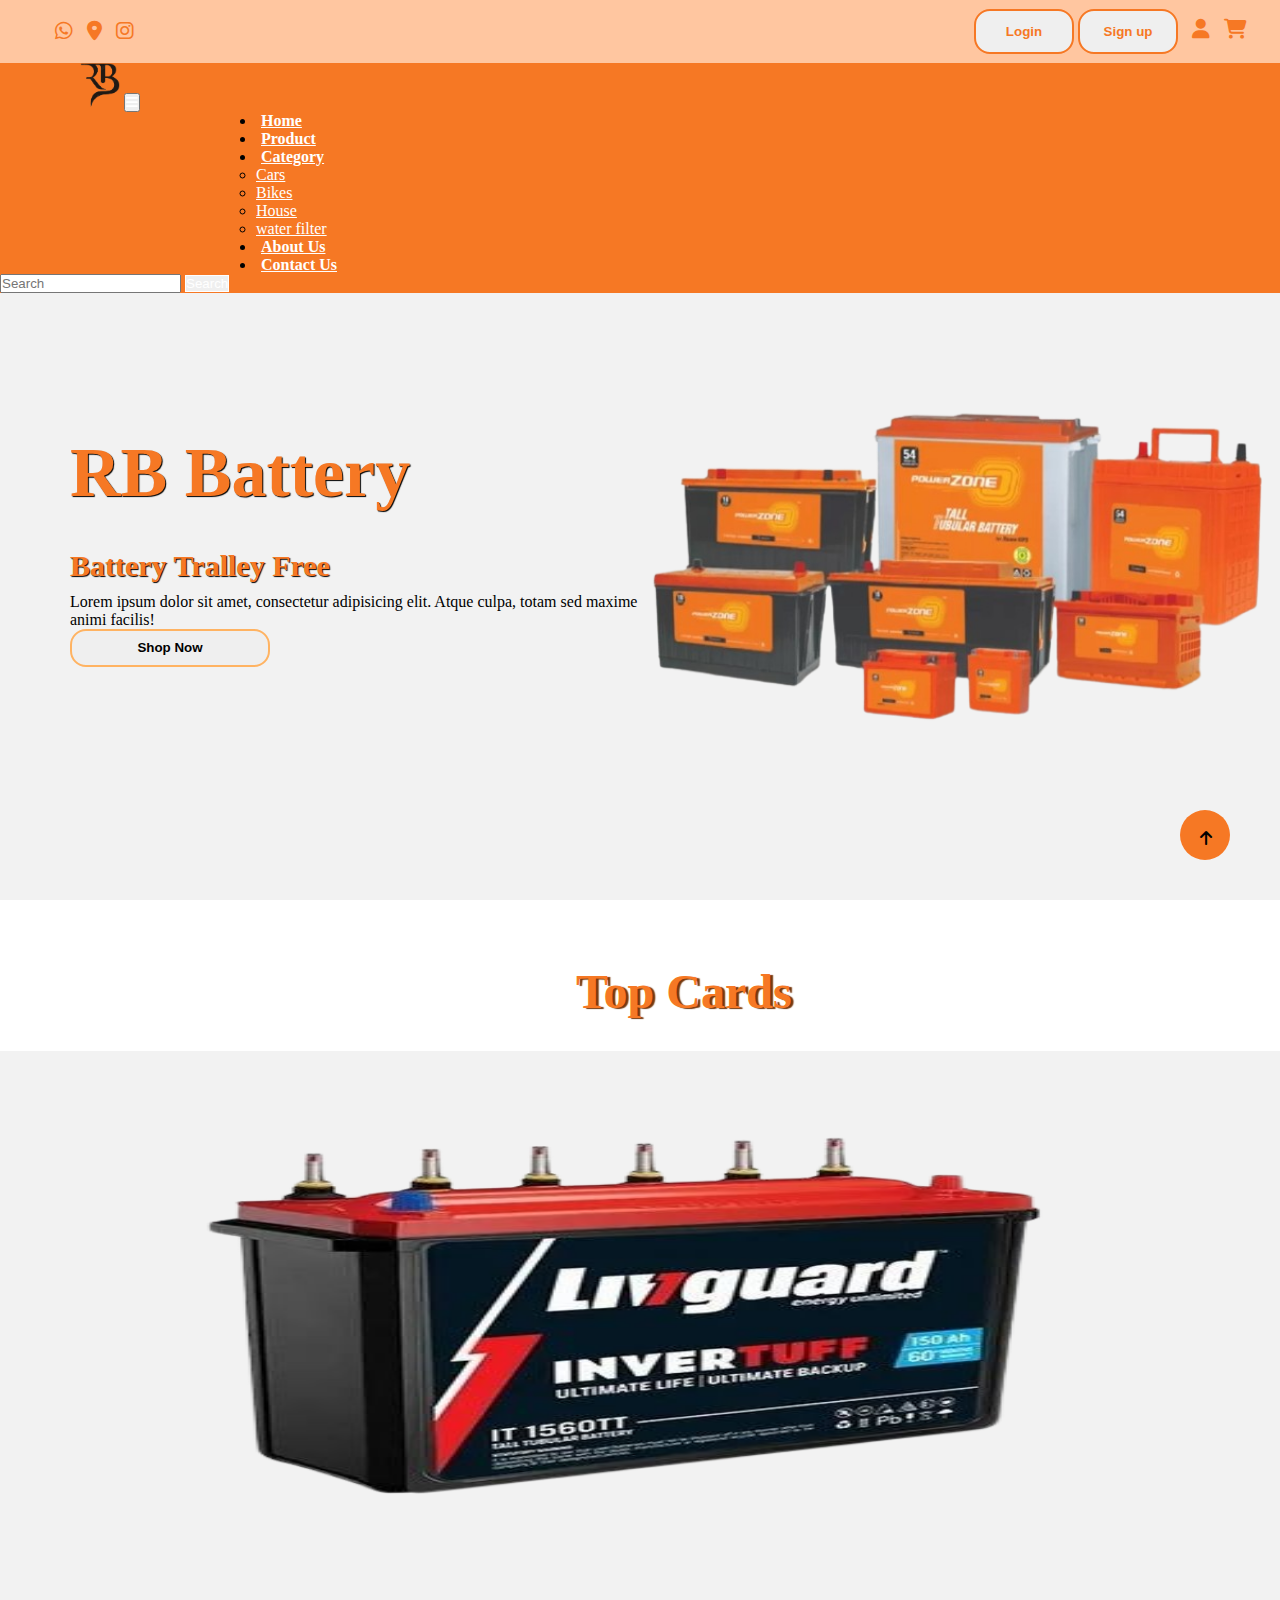
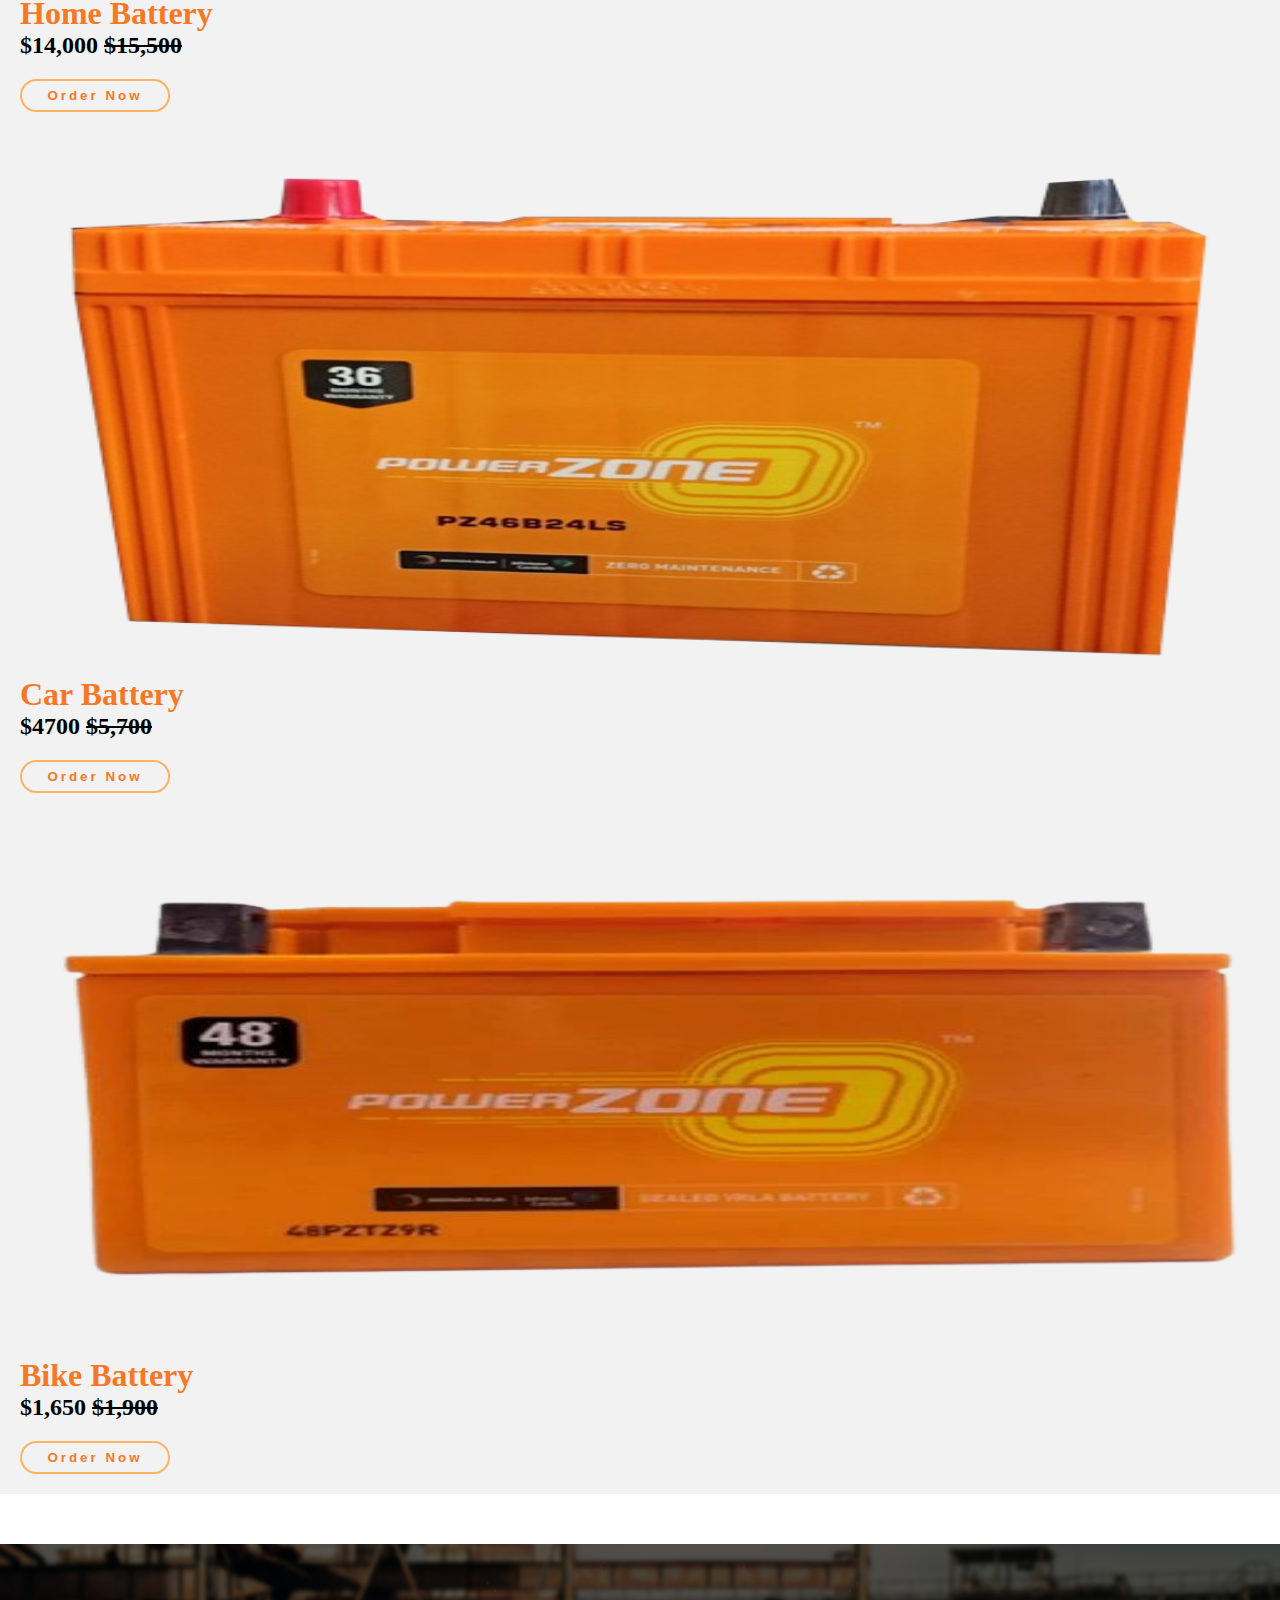
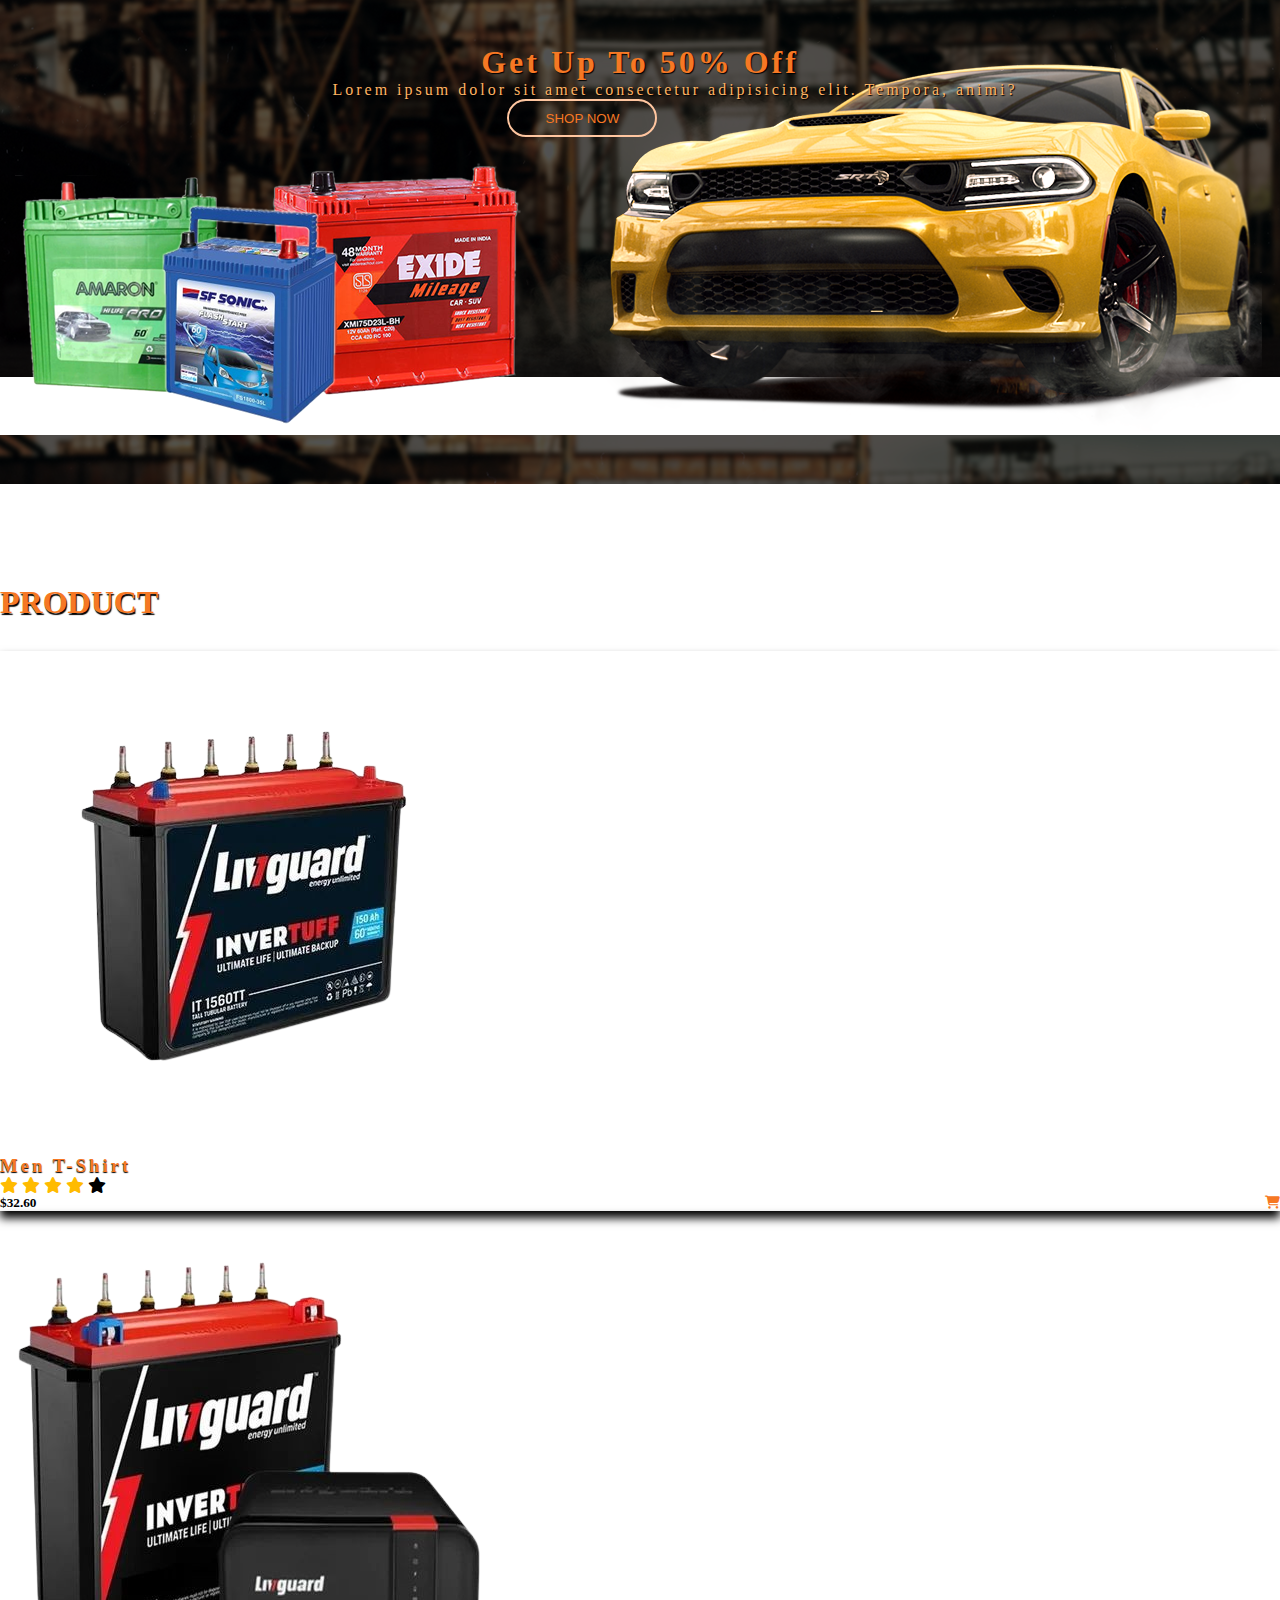
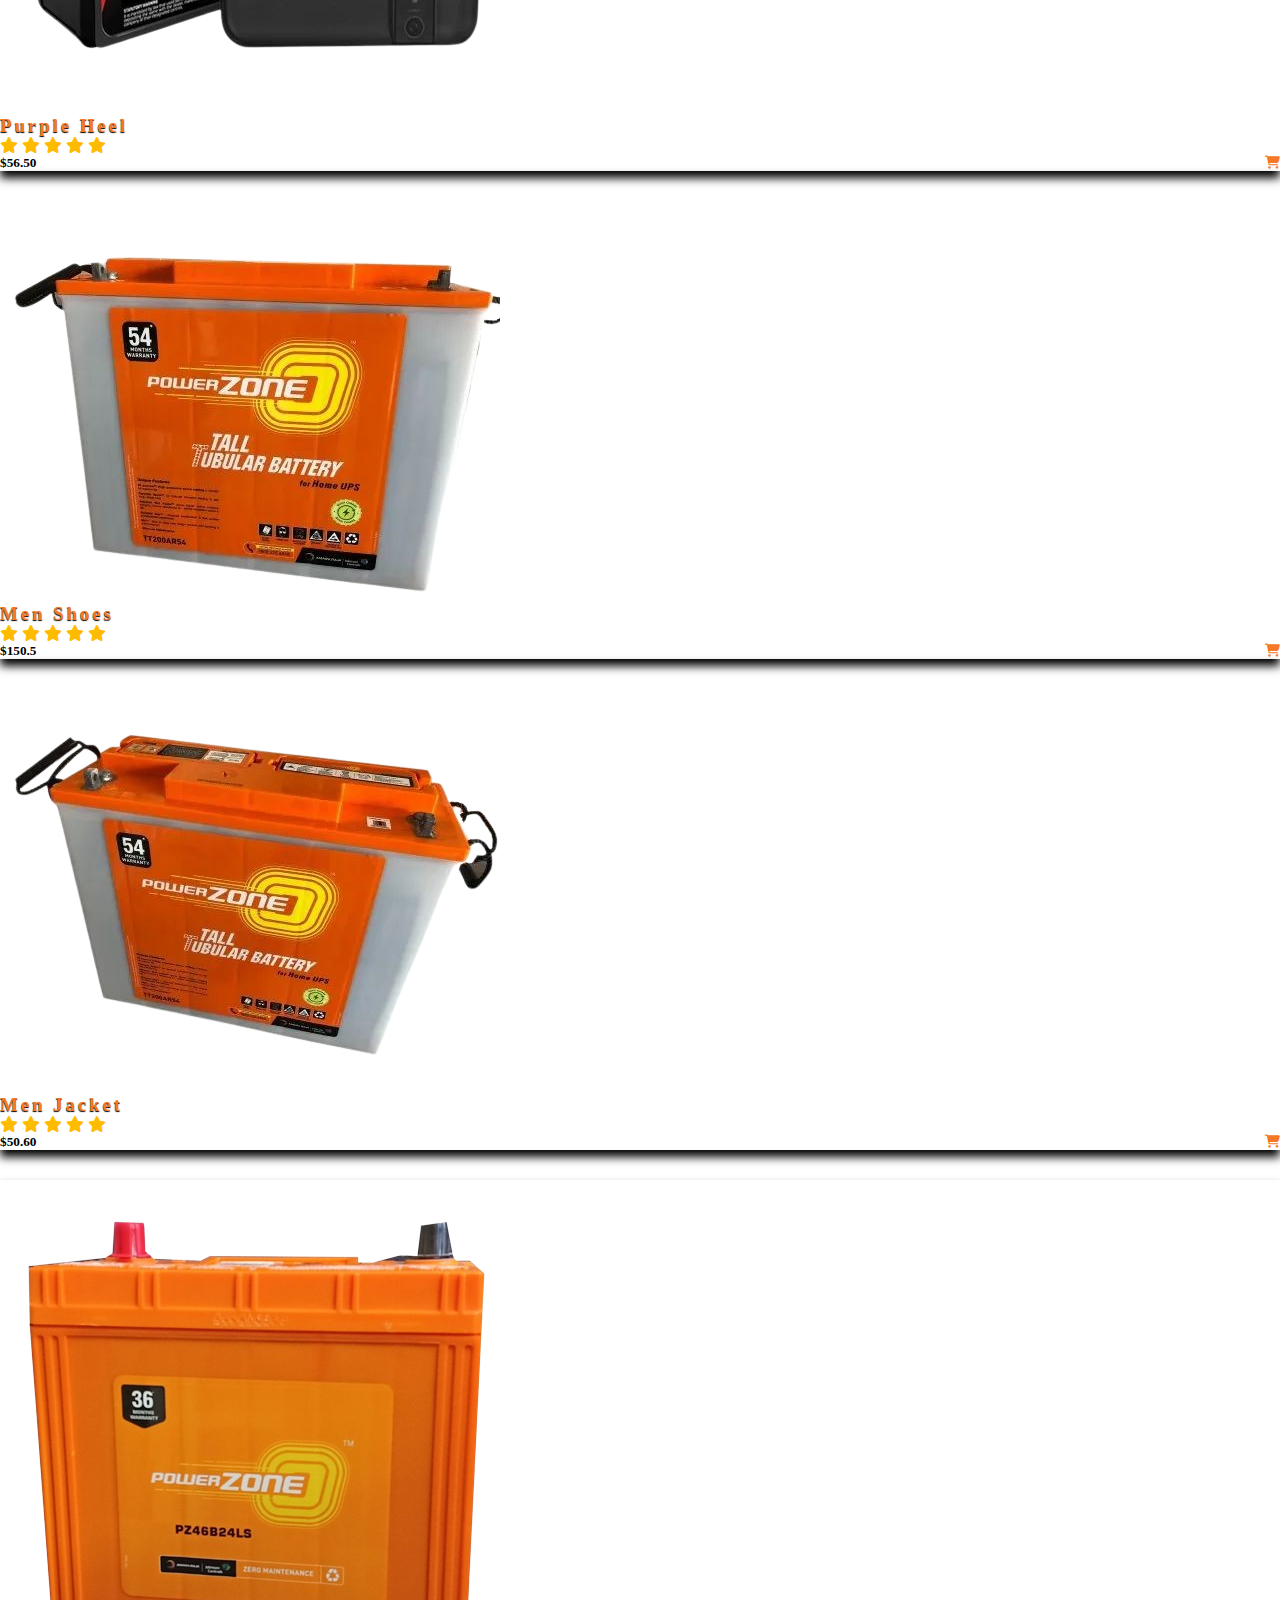
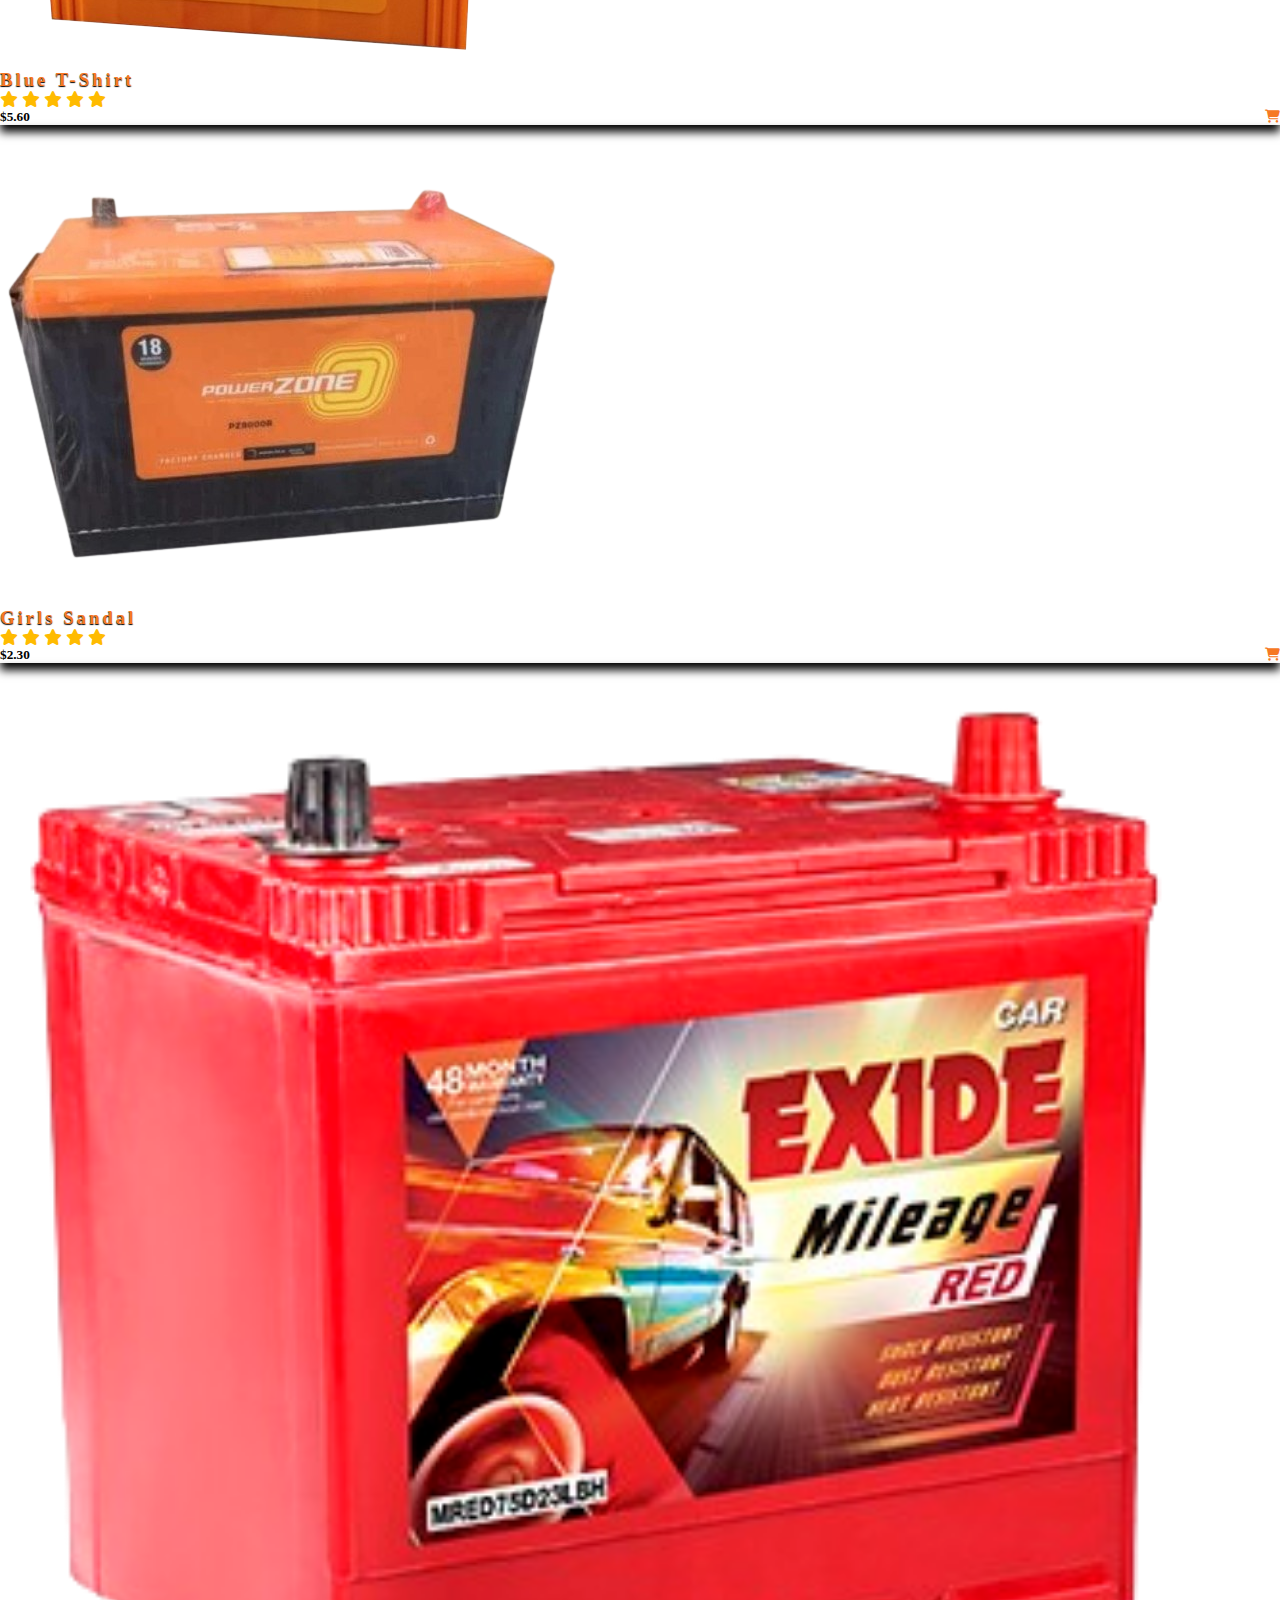
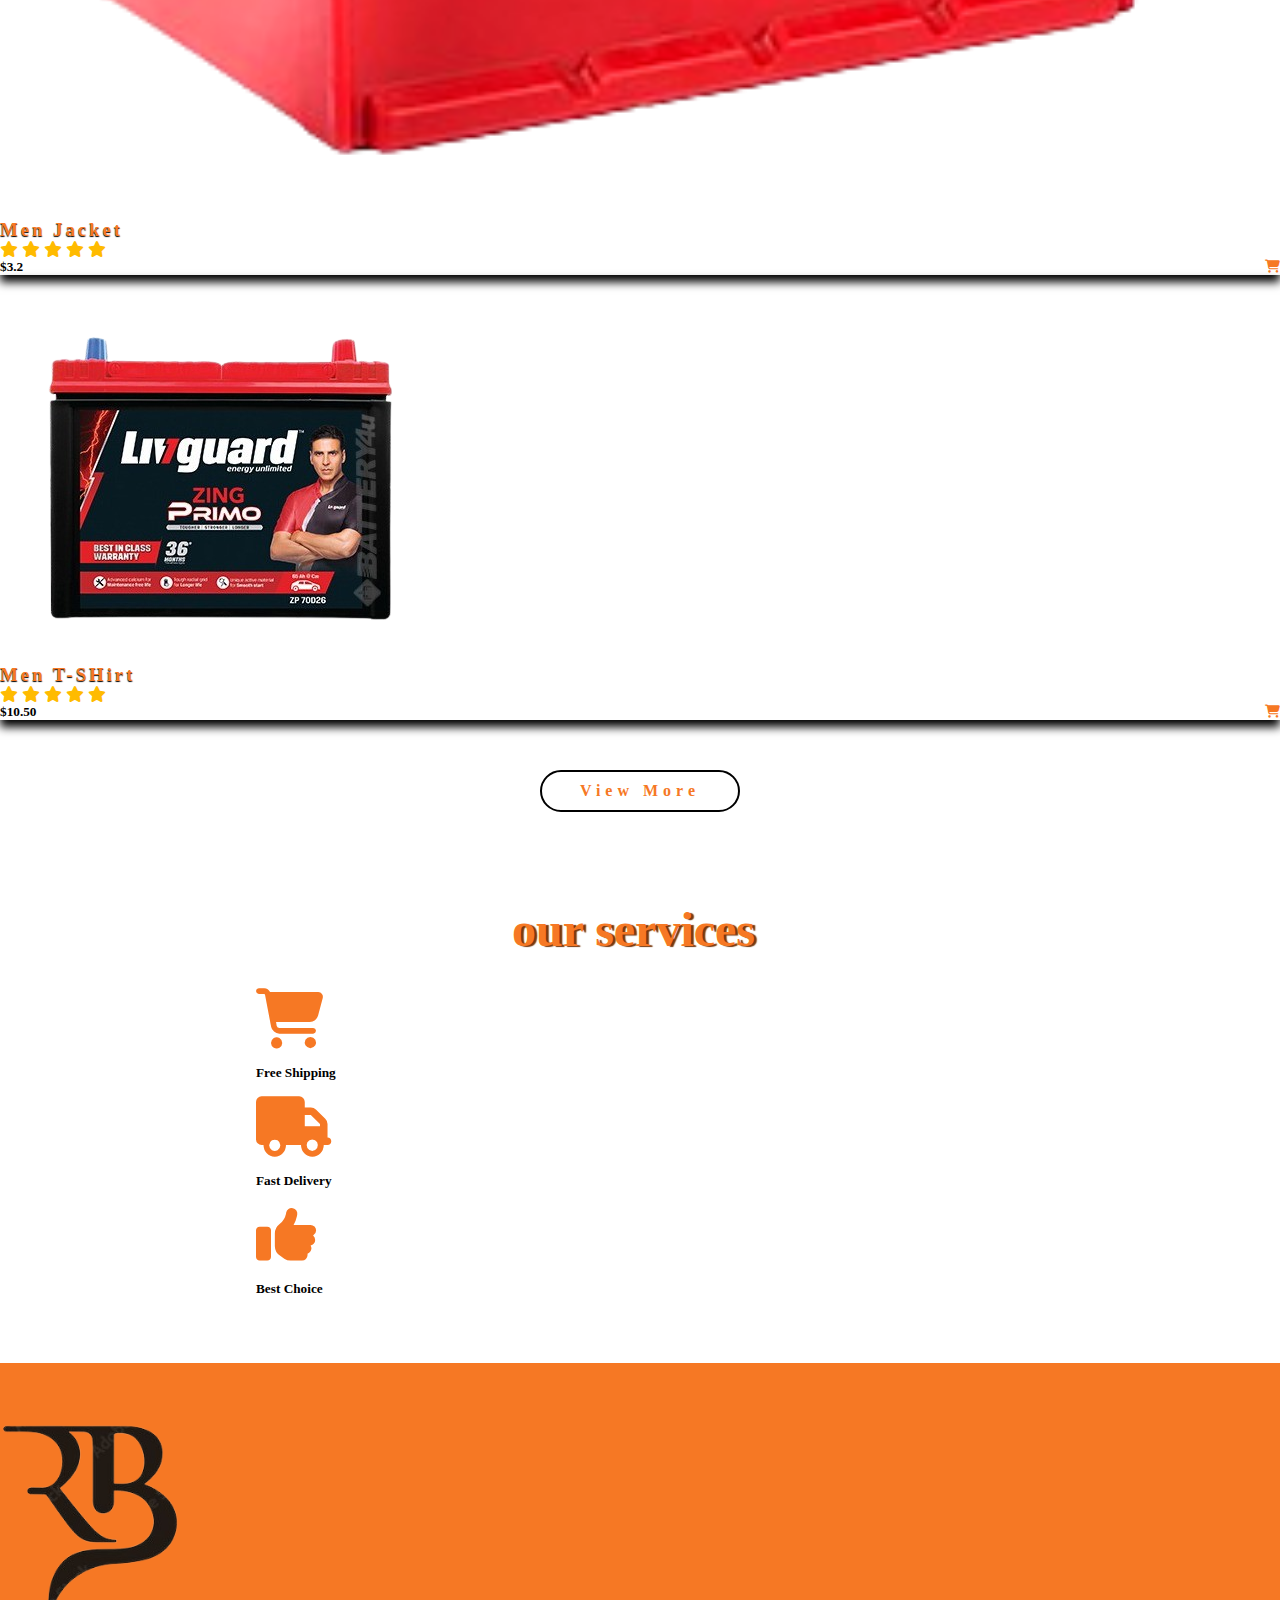
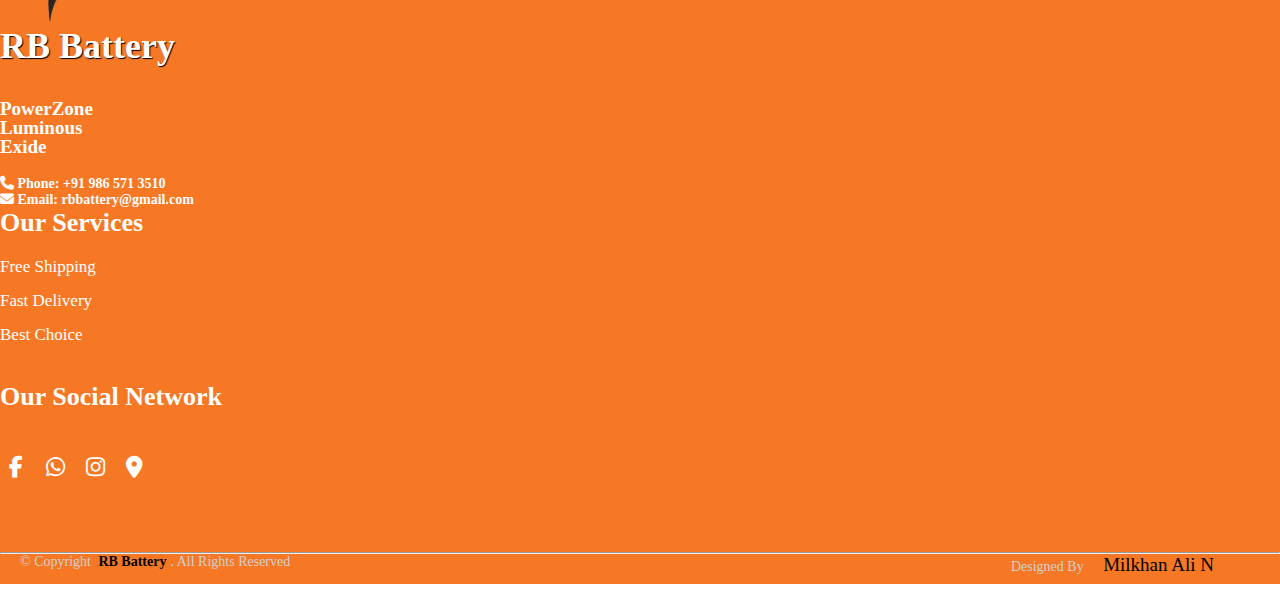
==== commit 1bf9d016: "Trally spell change" ====
--- a/index.html
+++ b/index.html
@@ -92,7 +92,7 @@
         <section class="home">
             <div class="content">
                 <h3>RB Battery
-                    <br> <span>BAttery Tralley Free</span>
+                    <br> <span>Battery Tralley Free</span>
                 </h3>
                 <p>Lorem ipsum dolor sit amet, consectetur adipisicing elit. 
                     Atque culpa, totam sed maxime animi facilis!</p>
@@ -382,4 +382,4 @@
     <script src="https://cdn.jsdelivr.net/npm/bootstrap@5.0.2/dist/js/bootstrap.bundle.min.js" integrity="sha384-MrcW6ZMFYlzcLA8Nl+NtUVF0sA7MsXsP1UyJoMp4YLEuNSfAP+JcXn/tWtIaxVXM" crossorigin="anonymous"></script>
 
 </body>
-</html>+</html>
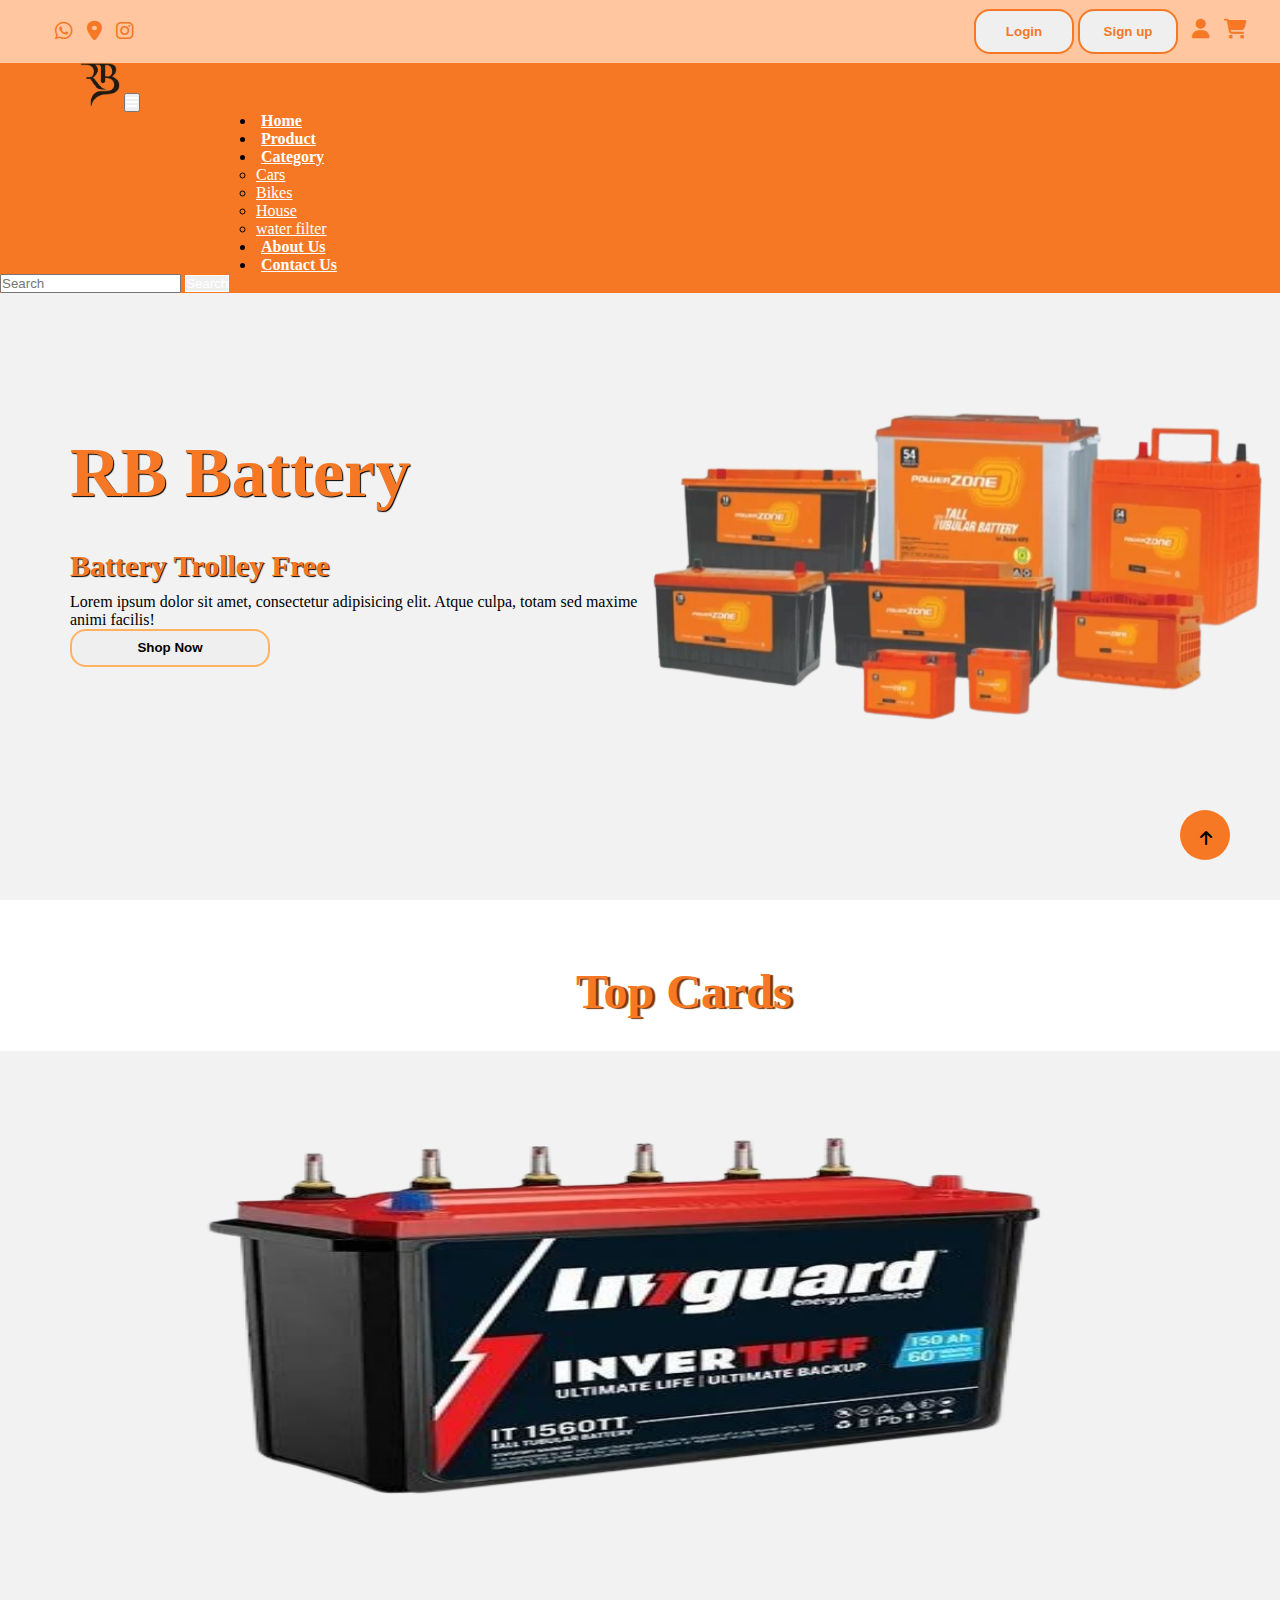
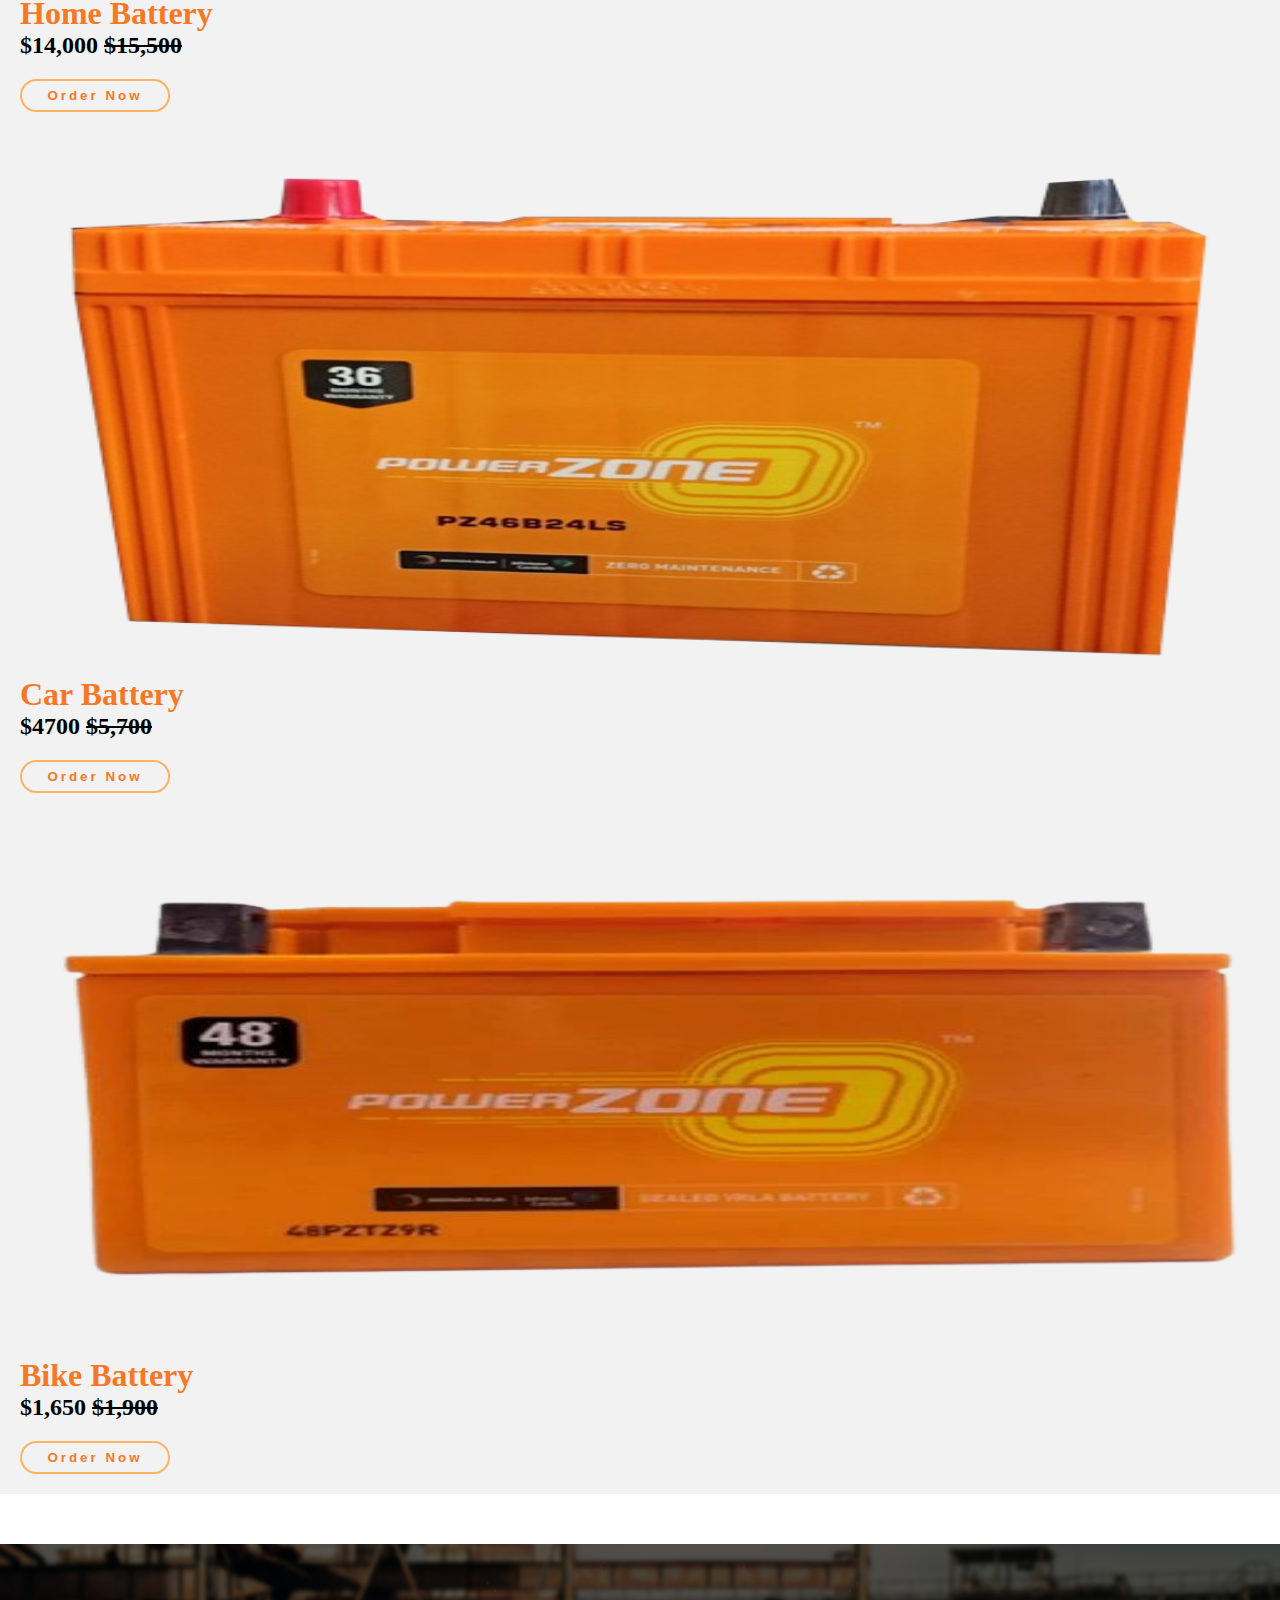
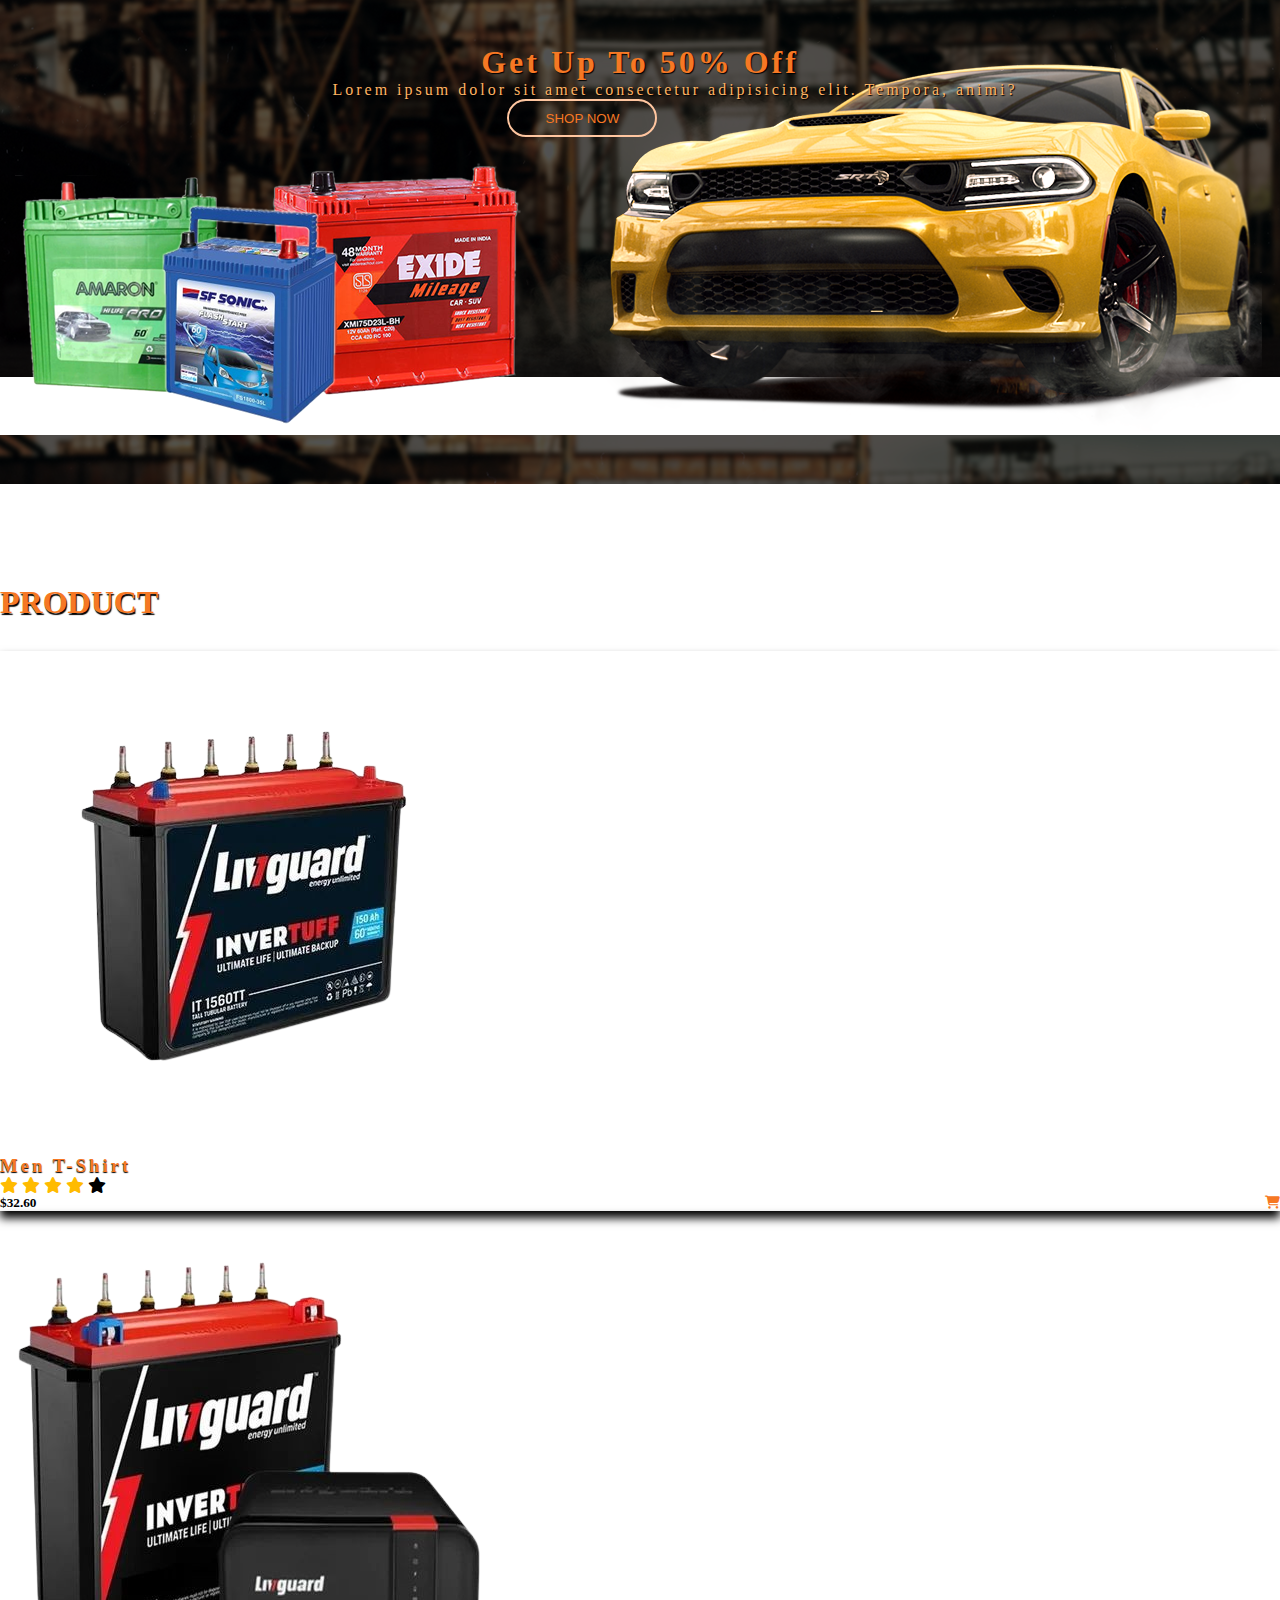
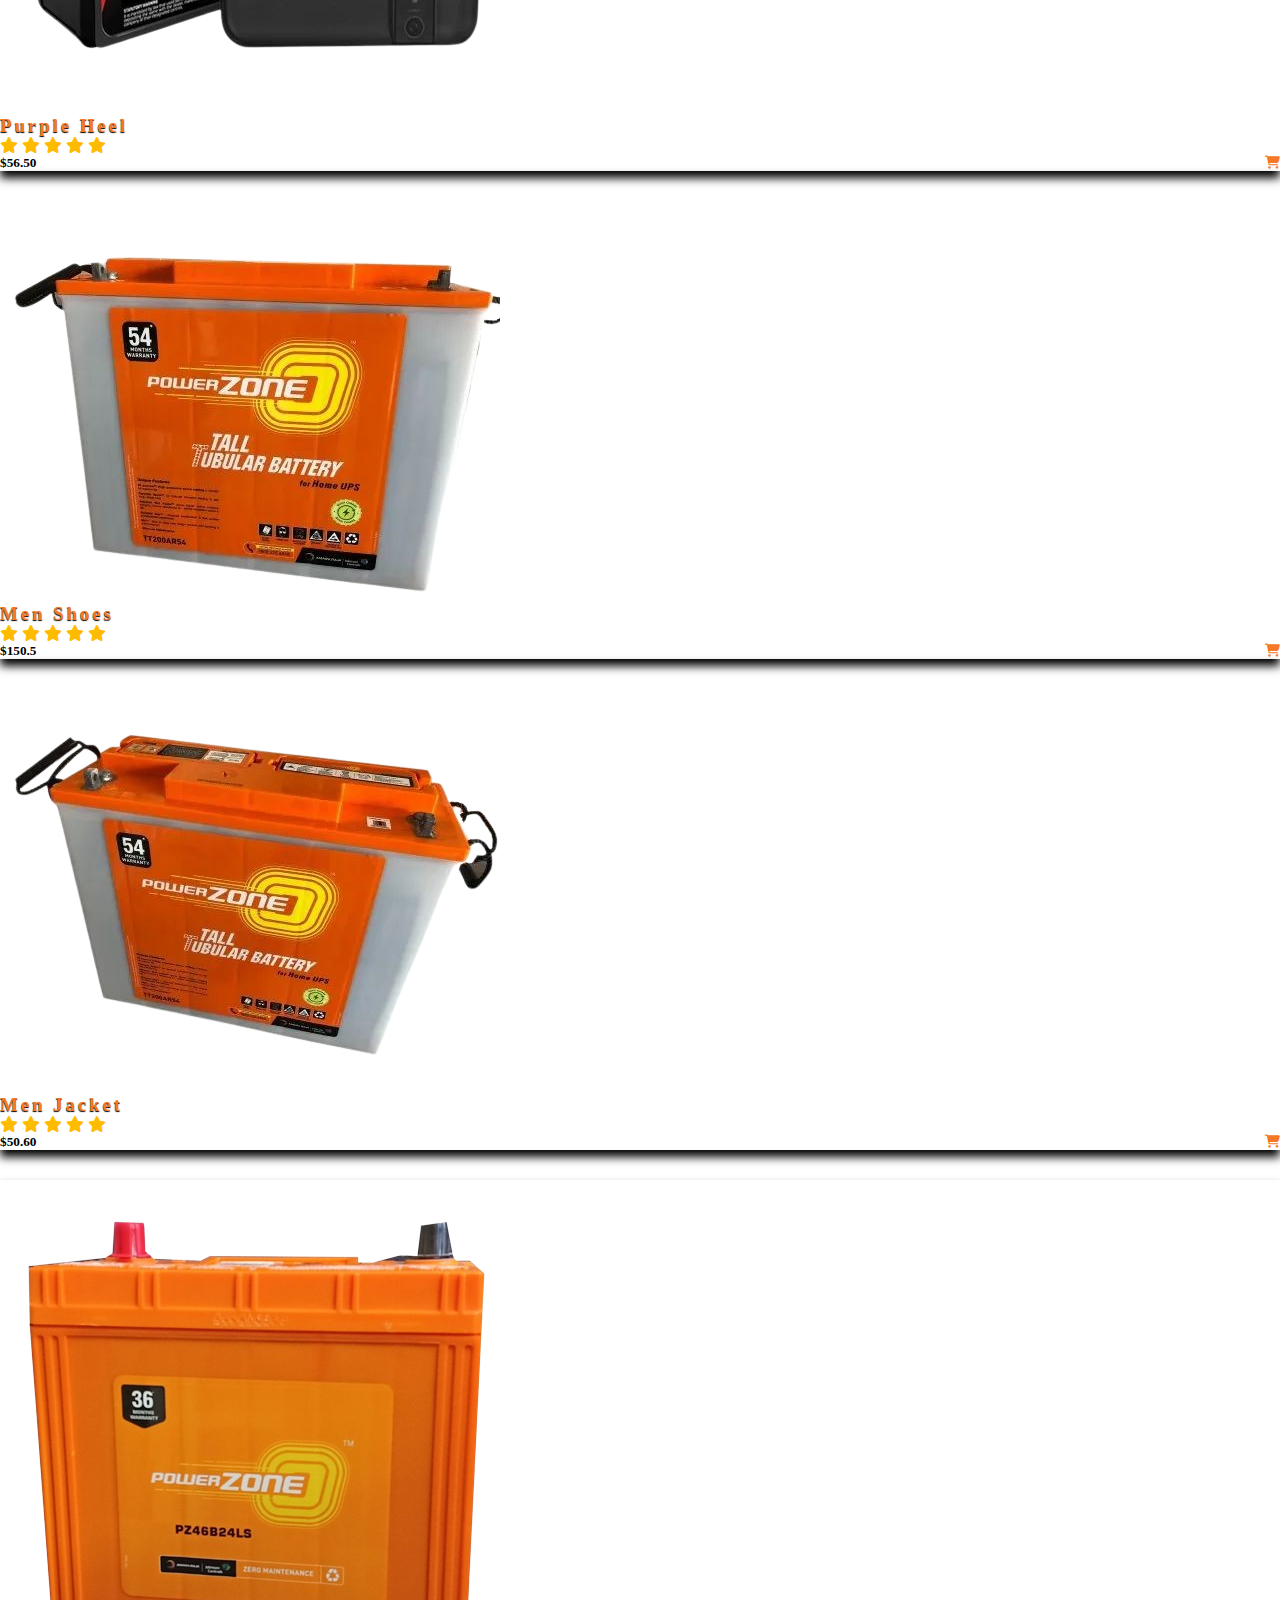
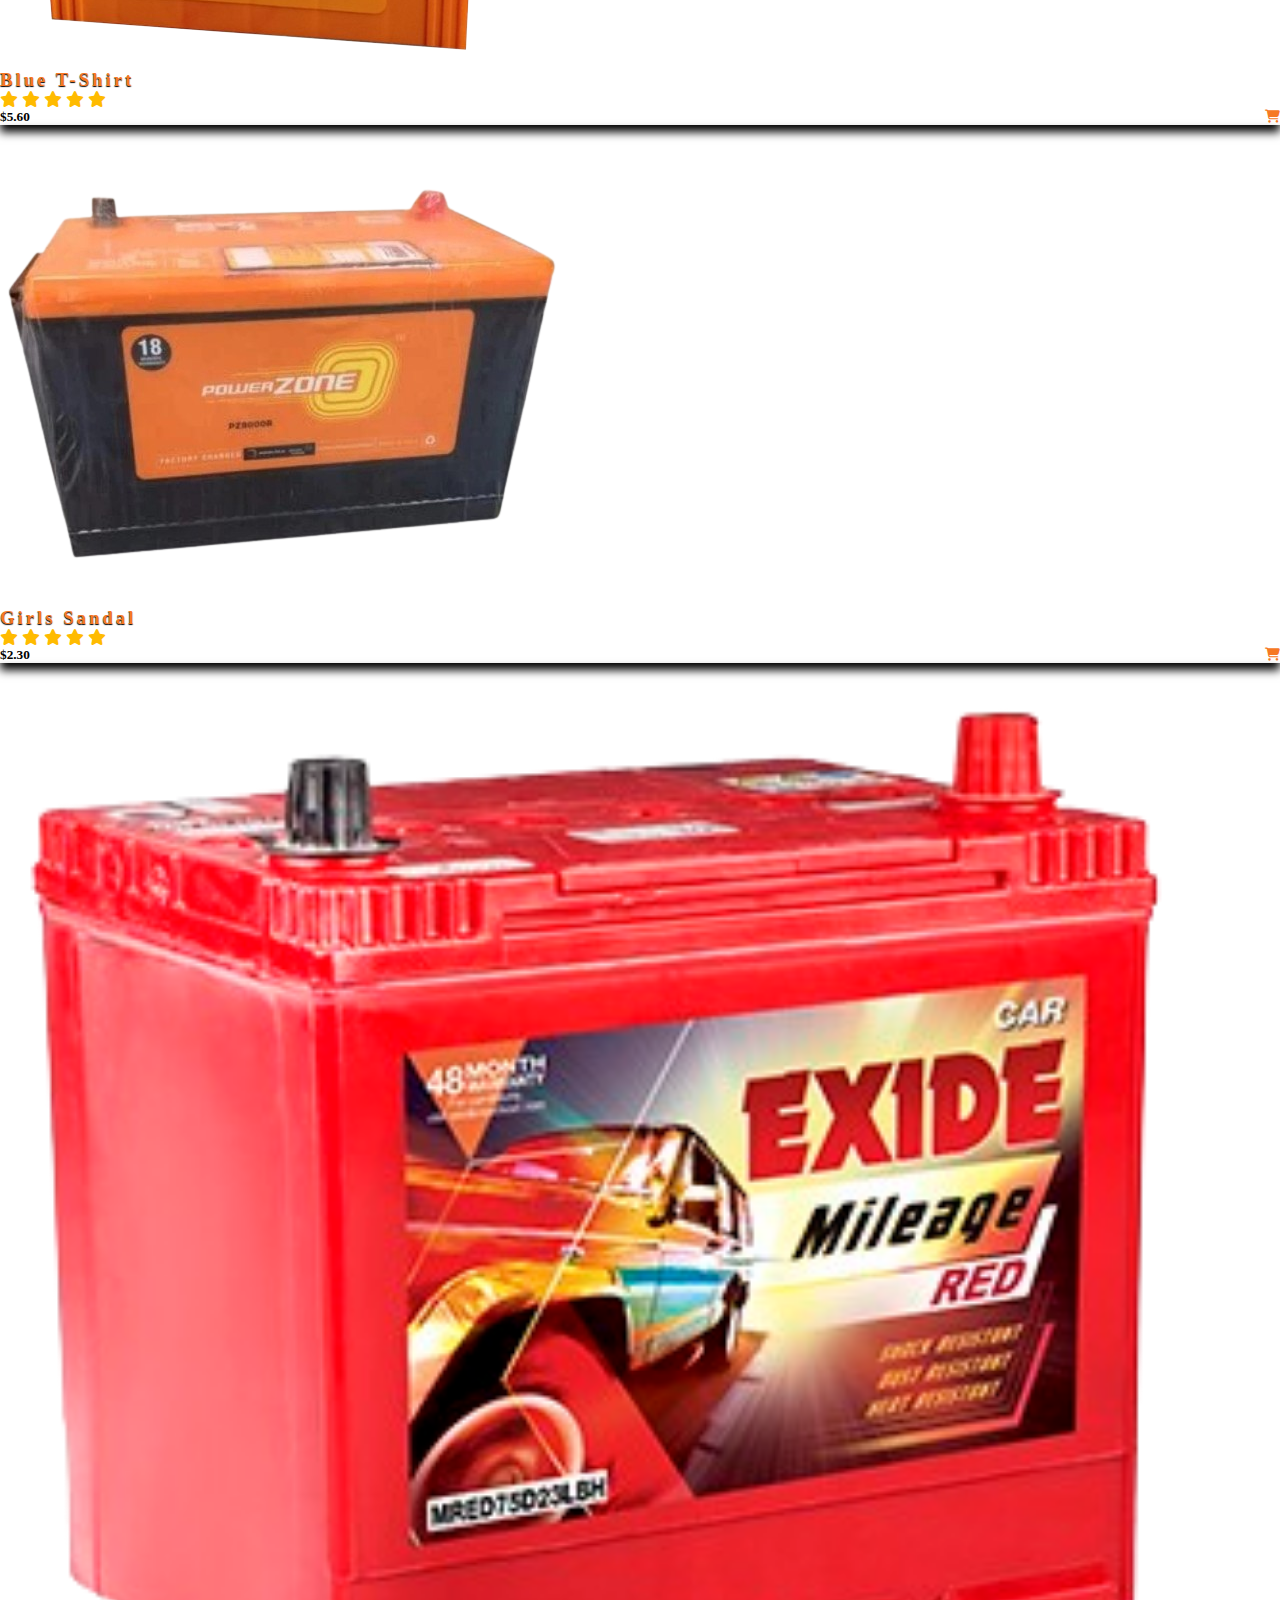
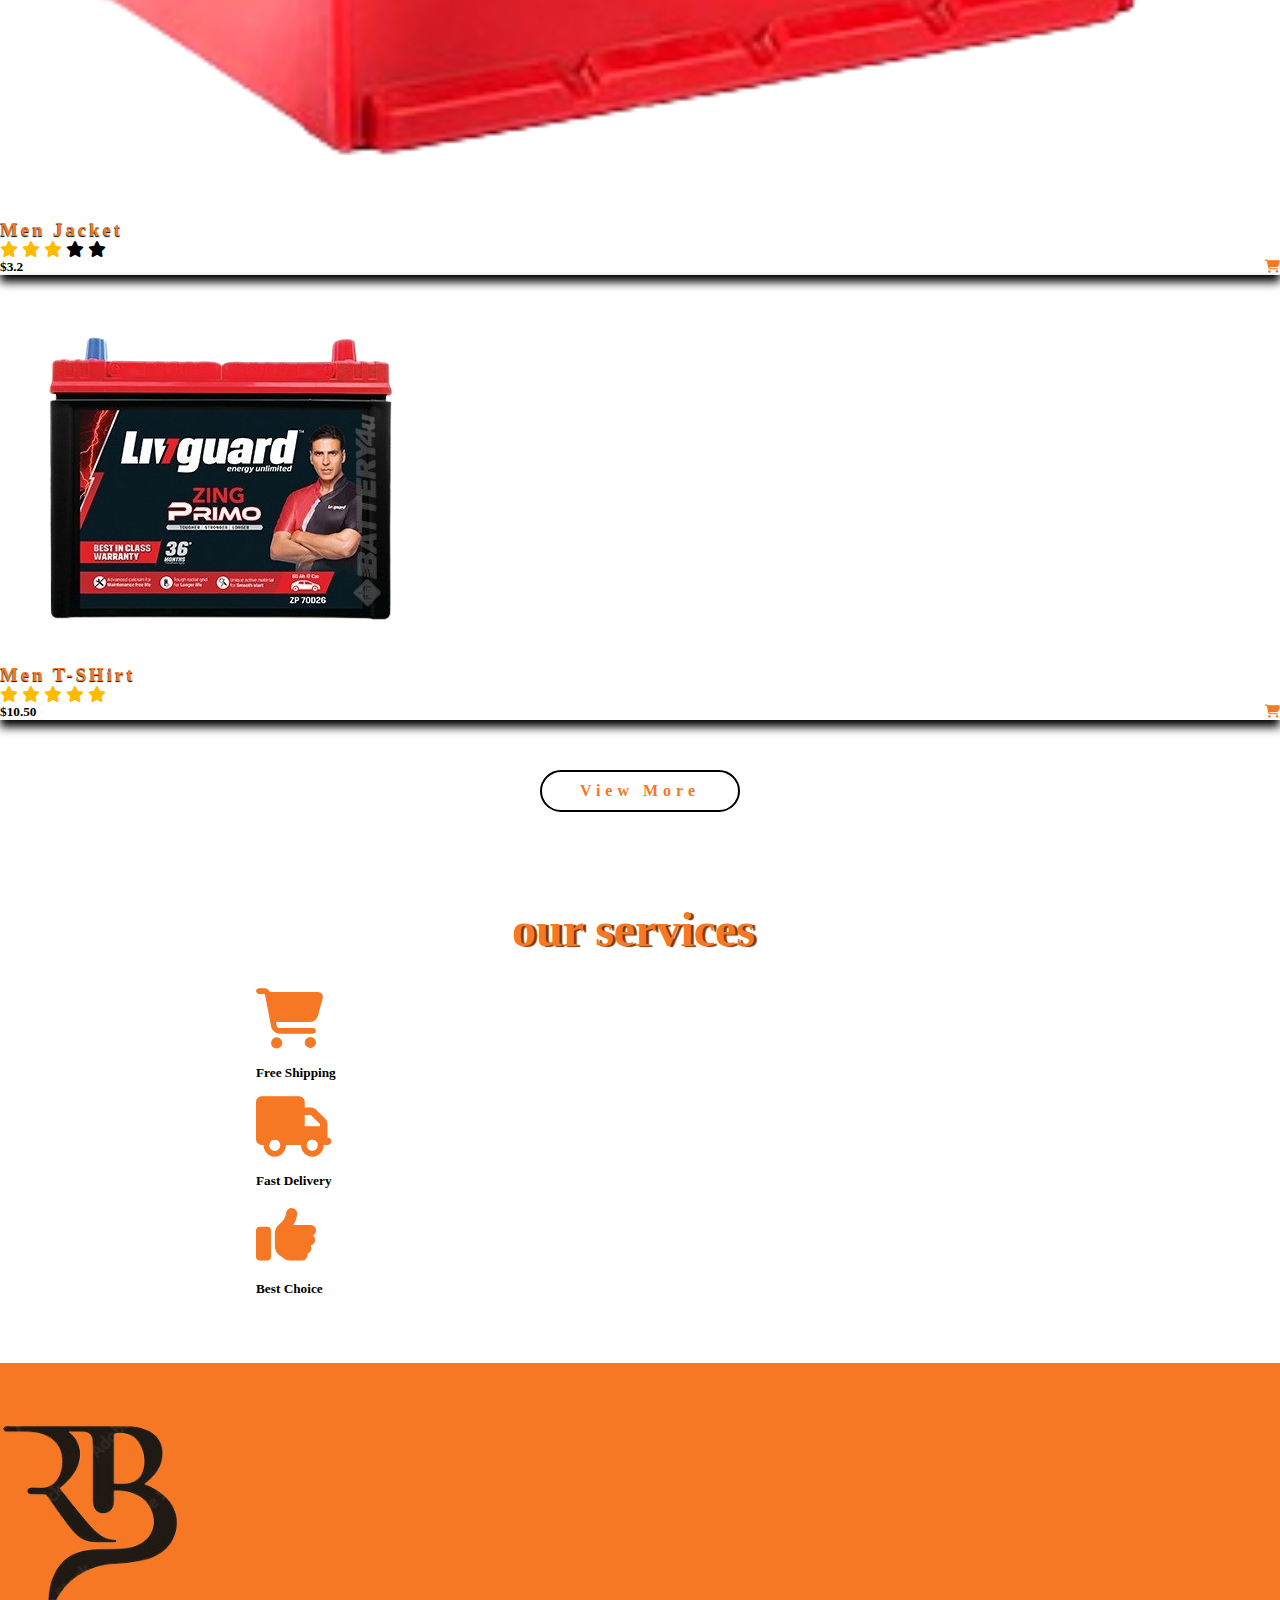
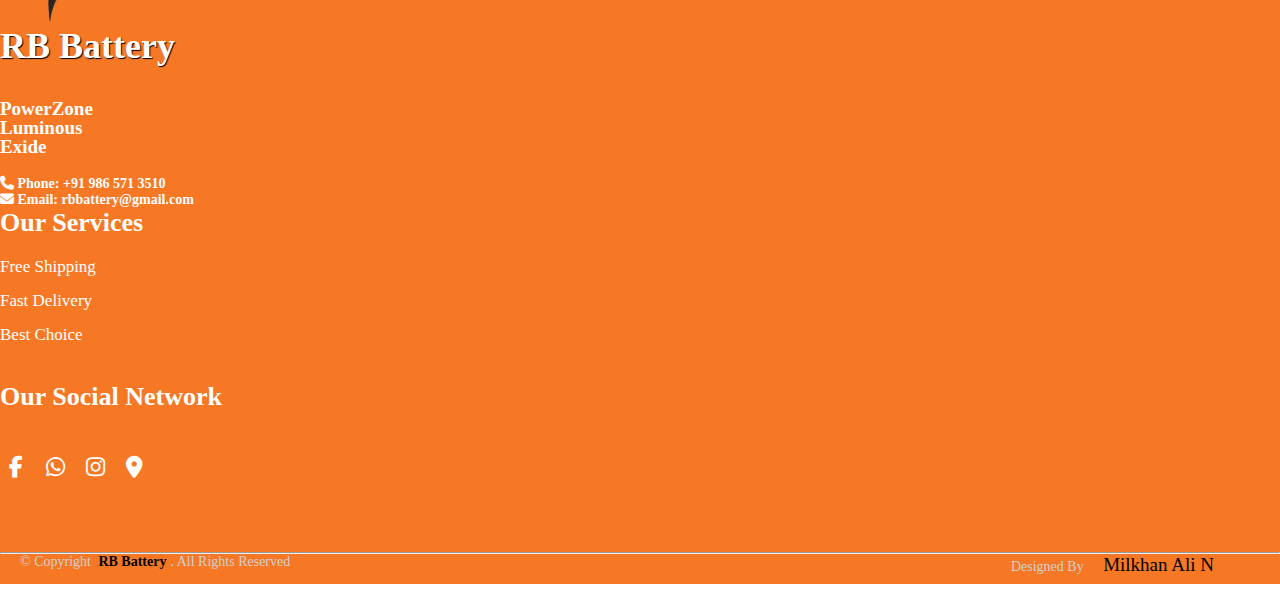
==== commit 629a5c41: "RB" ====
--- a/index.html
+++ b/index.html
@@ -92,7 +92,7 @@
         <section class="home">
             <div class="content">
                 <h3>RB Battery
-                    <br> <span>Battery Tralley Free</span>
+                    <br> <span>Battery Trolley Free</span>
                 </h3>
                 <p>Lorem ipsum dolor sit amet, consectetur adipisicing elit. 
                     Atque culpa, totam sed maxime animi facilis!</p>
@@ -266,8 +266,8 @@
                             <i class="fas fa-star checked"></i>
                             <i class="fas fa-star checked"></i>
                             <i class="fas fa-star checked"></i>
-                            <i class="fas fa-star checked"></i>
-                            <i class="fas fa-star checked"></i>
+                            <i class="fas fa-star unchecked"></i>
+                            <i class="fas fa-star unchecked"></i>
                         </div>
                         <h5>$3.2  <span><i class="fa-solid fa-cart-shopping"></i></span></h5>
                     </div>
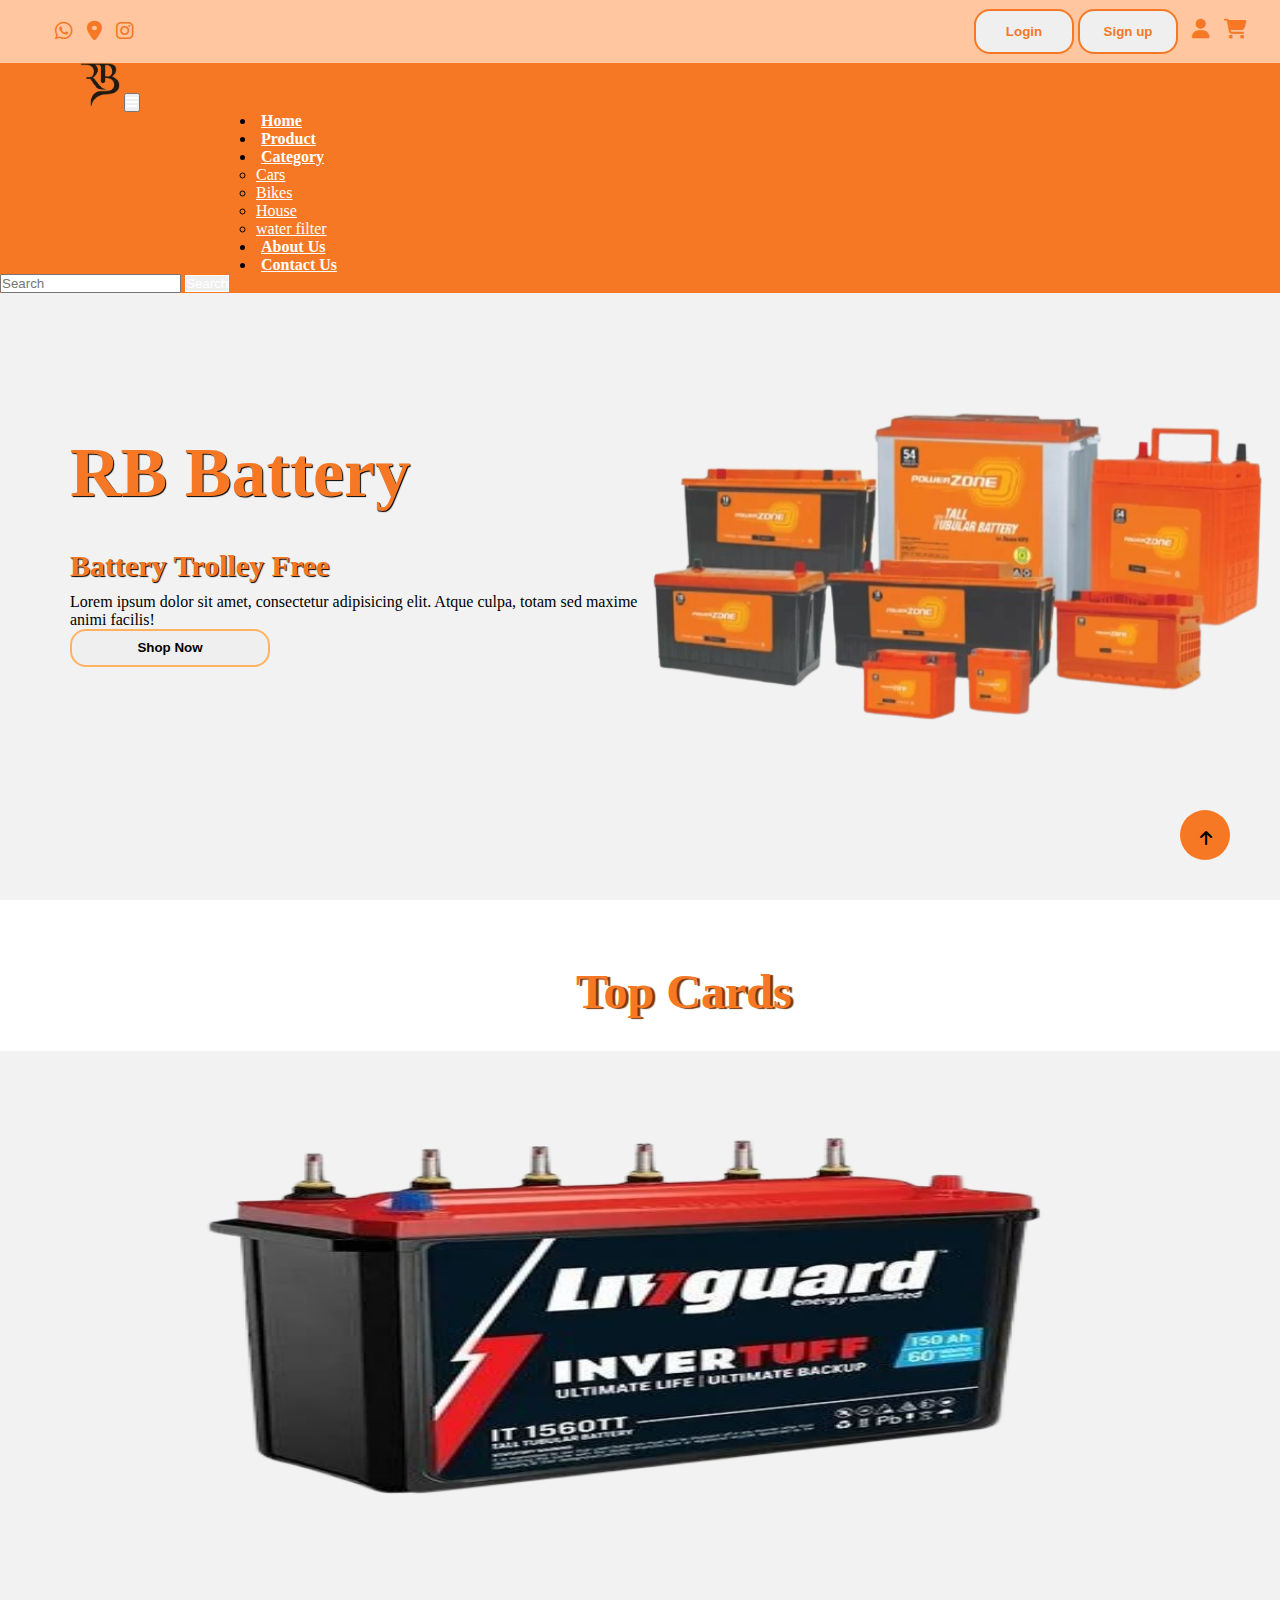
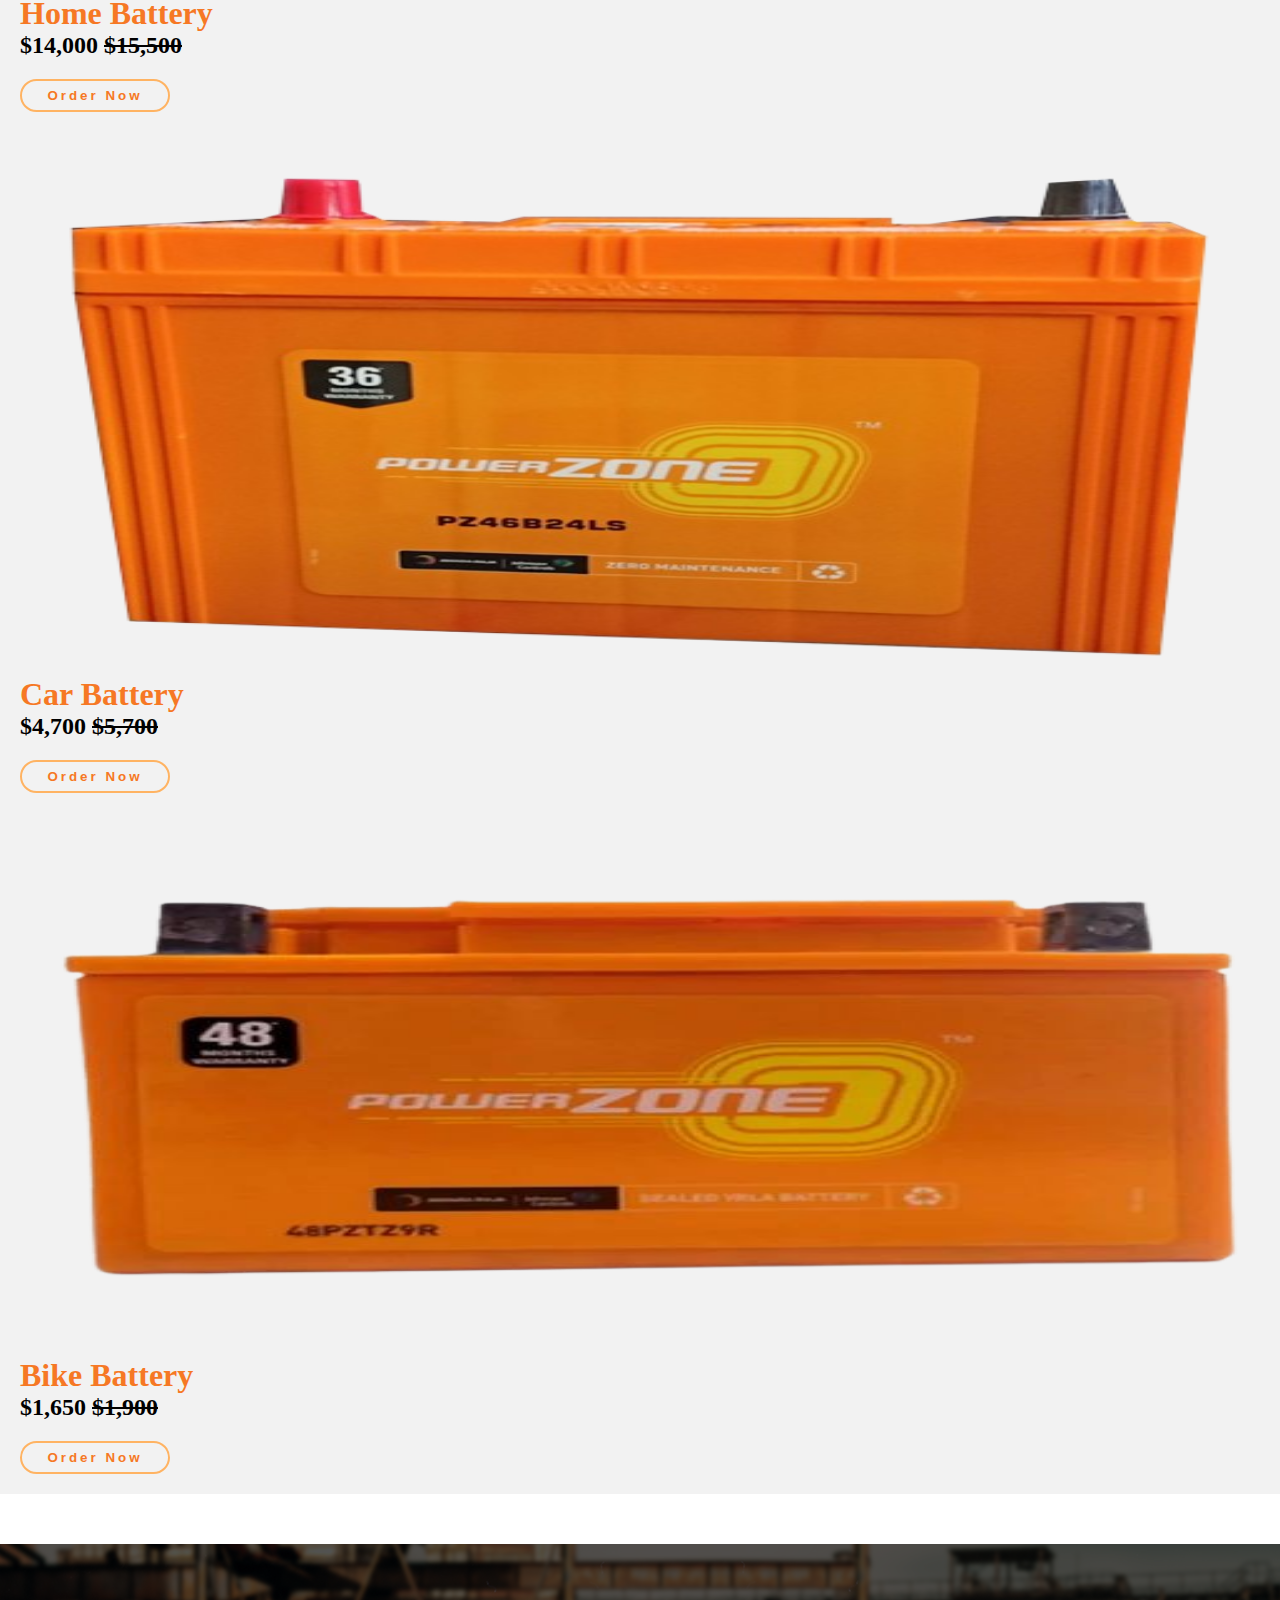
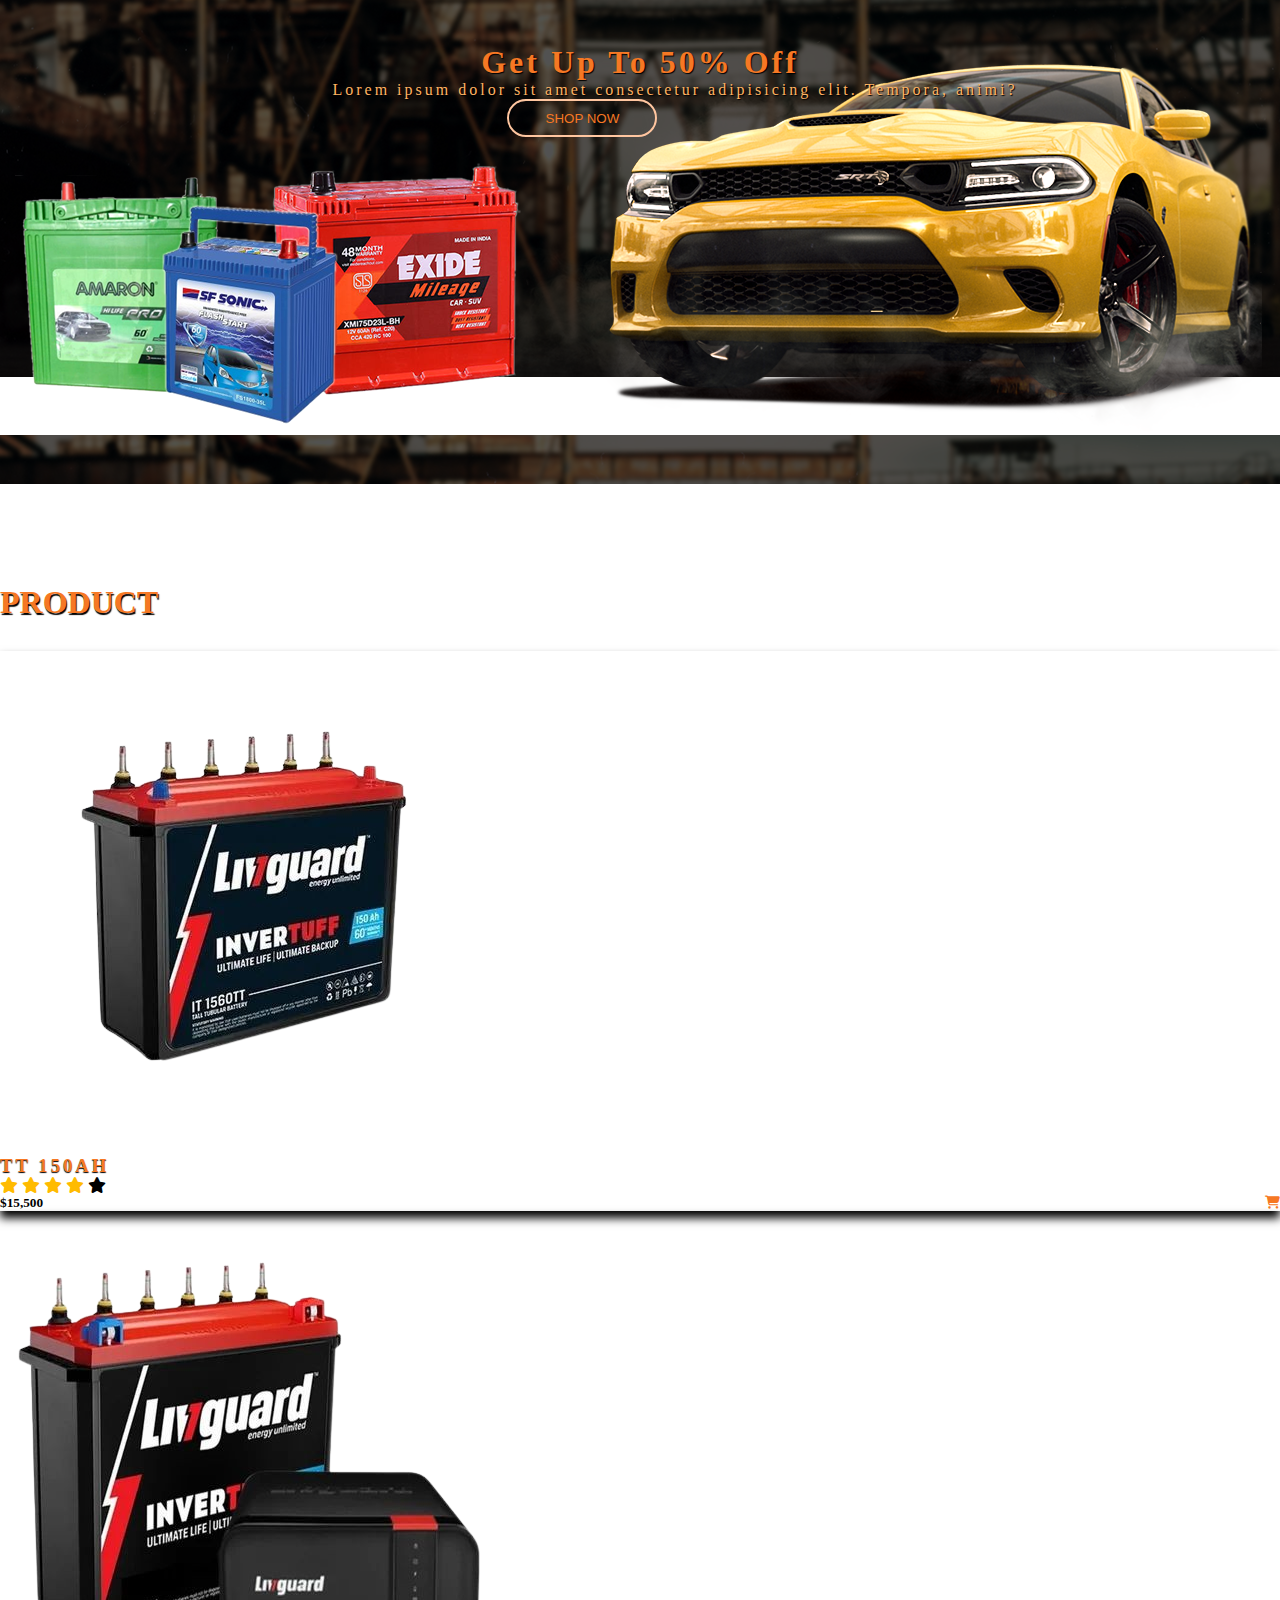
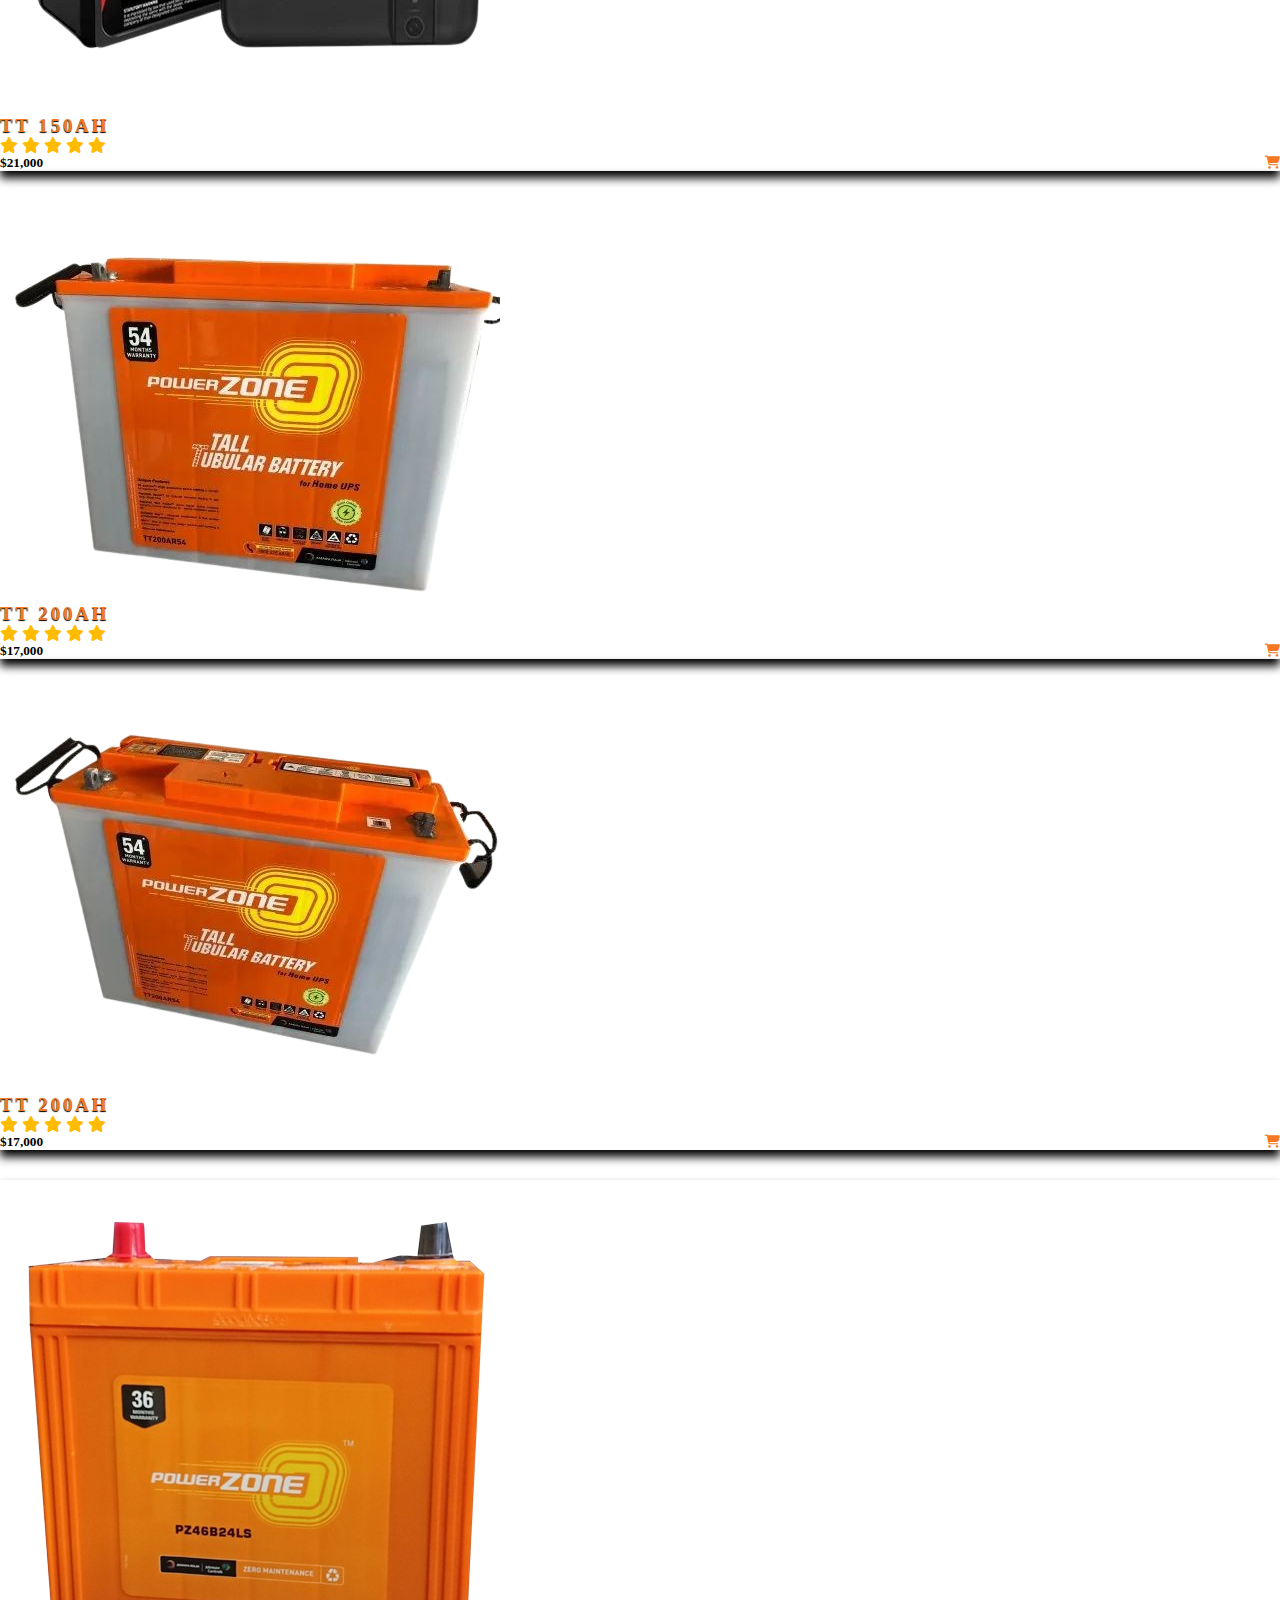
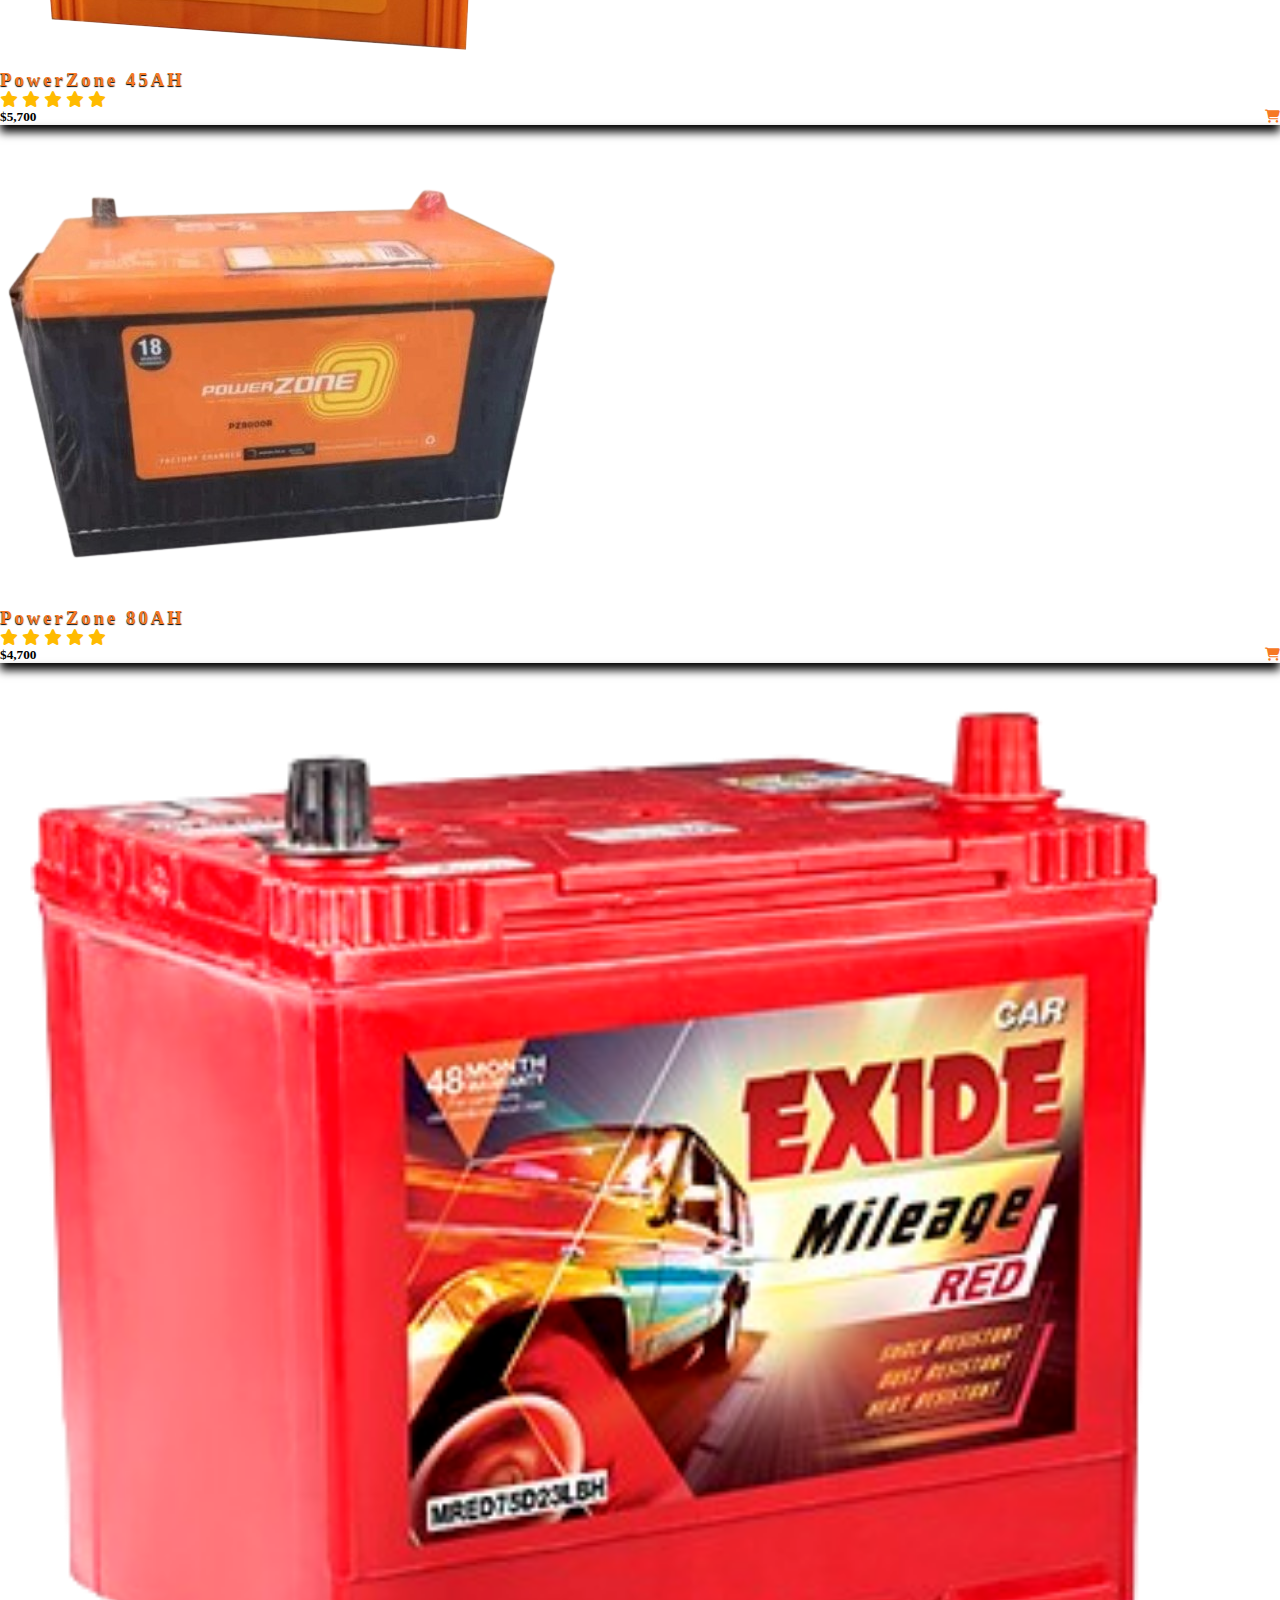
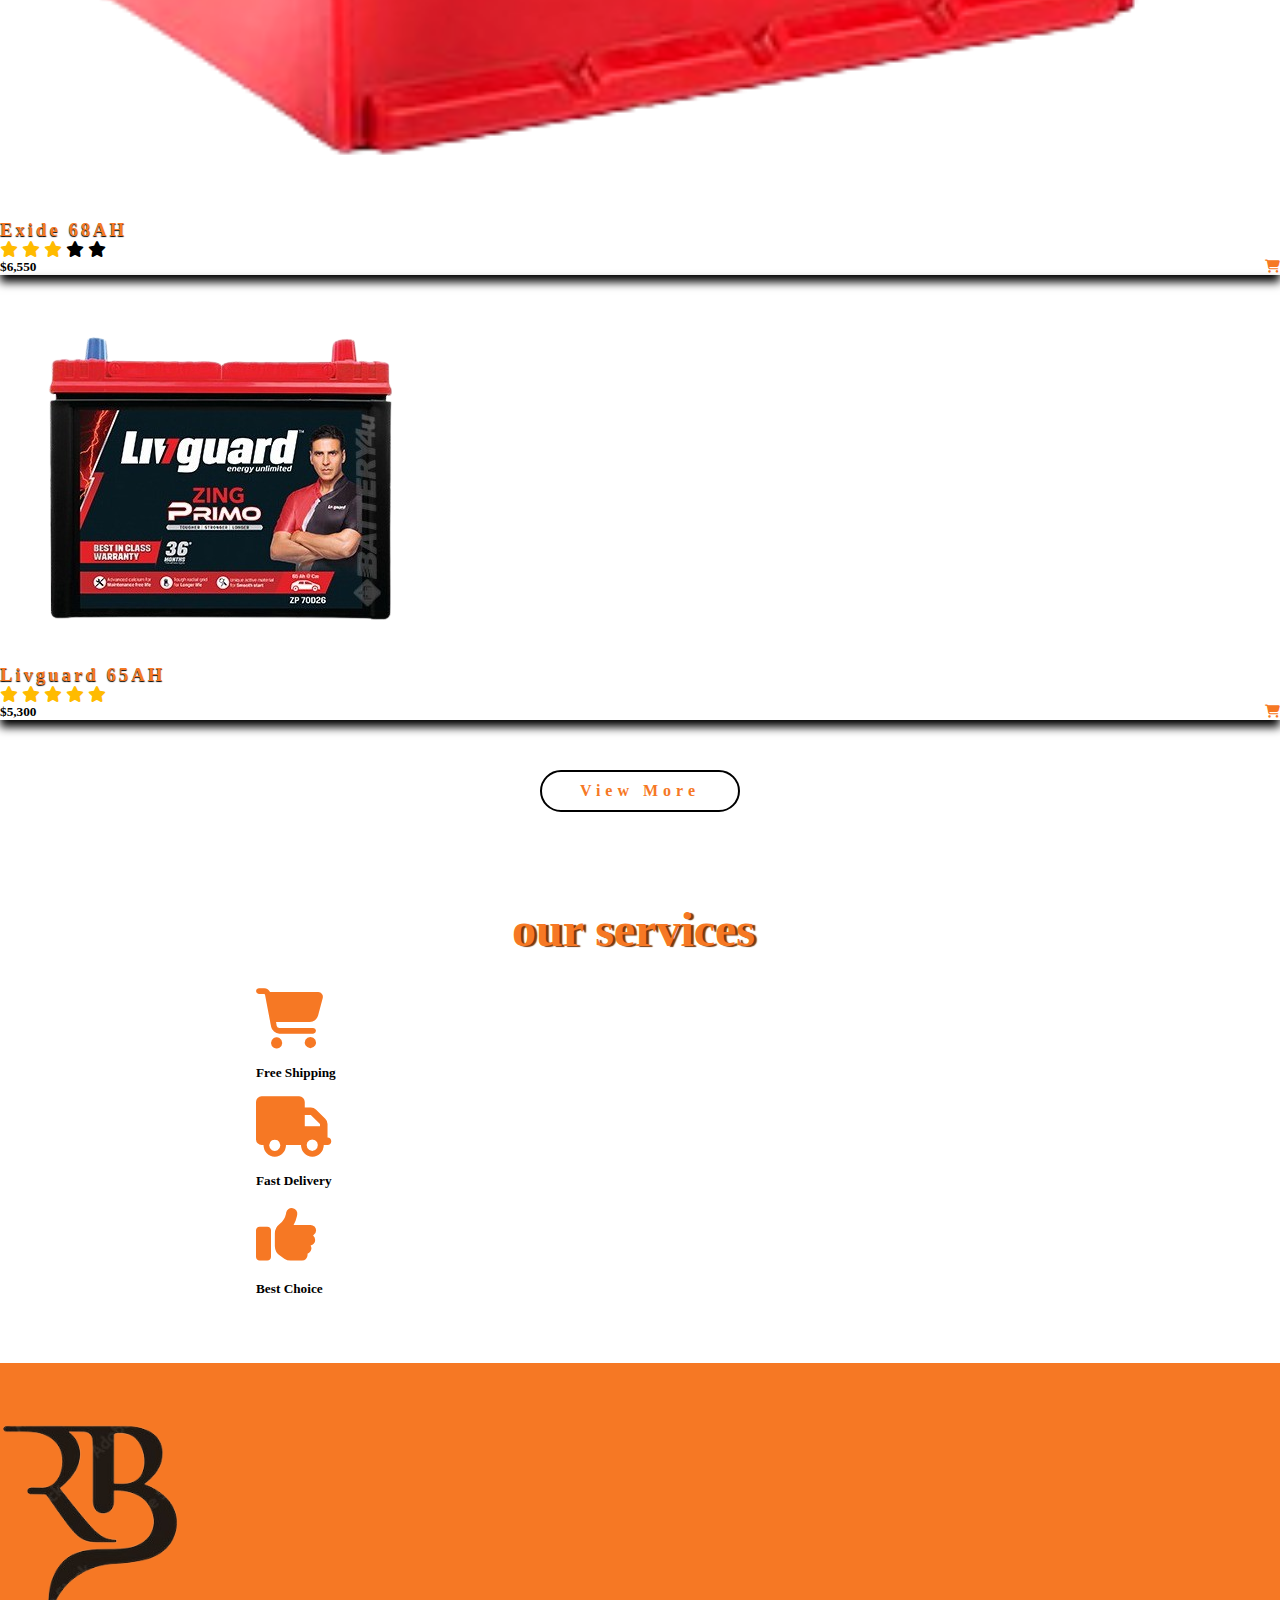
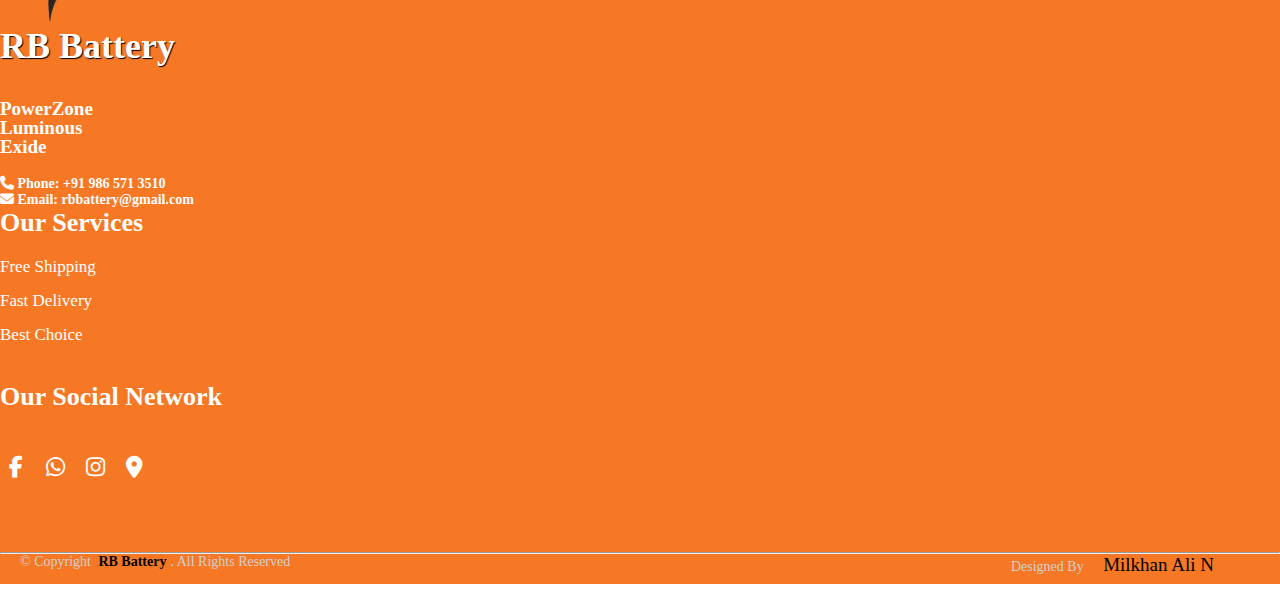
==== commit c64b1a9b: "RB" ====
--- a/index.html
+++ b/index.html
@@ -23,8 +23,9 @@
     <div class="top-navbar">
         <div class="top-icons">
             <i class="fab fa-whatsapp"></i>
-          <i class="fas fa-map-marker-alt"></i>
-            <i class="fa-brands fa-instagram"></i>
+            <a href="https://maps.app.goo.gl/RPmiuKET6J3dVTDA6" class="icon"><i class="fas fa-map-marker-alt"></i></a>
+          <a href="https://www.instagram.com/bruceleerbrucelee" class="icon"><i class="fa-brands fa-instagram"></i></a>
+                    
         </div>
         <div class="other-links">
             <button id="btn-login"><a href="login.html">Login</a></button>
@@ -124,7 +125,7 @@
                     <img src="image/c1.png" alt="">
                     <div class="card-overlay">
                         <h5 class="card-titel">Car Battery</h5>
-                        <p><strong>$4700 <strike>$5,700</strike></strong></p>
+                        <p><strong>$4,700 <strike>$5,700</strike></strong></p>
                         <button>Order Now</button>
                     </div>
                 </div>
@@ -162,7 +163,7 @@
                 <div class="card">
                     <img src="image/t1.png" alt="">
                     <div class="card-body">
-                        <h3>Men T-Shirt</h3>
+                        <h3>TT 150AH</h3>
                         <div class="star">
                             <i class="fas fa-star checked"></i>
                             <i class="fas fa-star checked"></i>
@@ -170,7 +171,7 @@
                             <i class="fas fa-star checked"></i>
                             <i class="fas fa-star unchecked"></i>
                         </div>
-                        <h5>$32.60  <span><i class="fa-solid fa-cart-shopping"></i></span></h5>
+                        <h5>$15,500  <span><i class="fa-solid fa-cart-shopping"></i></span></h5>
                     </div>
                 </div>
             </div>
@@ -178,15 +179,15 @@
                 <div class="card">
                     <img src="image/t2.png" alt="">
                     <div class="card-body">
-                        <h3>Purple Heel</h3>
-                        <div class="star">
-                            <i class="fas fa-star checked"></i>
-                            <i class="fas fa-star checked"></i>
-                            <i class="fas fa-star checked"></i>
-                            <i class="fas fa-star checked"></i>
-                            <i class="fas fa-star checked"></i>
-                        </div>
-                        <h5>$56.50  <span><i class="fa-solid fa-cart-shopping"></i></span></h5>
+                        <h3>TT 150AH</h3>
+                        <div class="star">
+                            <i class="fas fa-star checked"></i>
+                            <i class="fas fa-star checked"></i>
+                            <i class="fas fa-star checked"></i>
+                            <i class="fas fa-star checked"></i>
+                            <i class="fas fa-star checked"></i>
+                        </div>
+                        <h5>$21,000  <span><i class="fa-solid fa-cart-shopping"></i></span></h5>
                     </div>
                 </div>
             </div>
@@ -194,15 +195,15 @@
                 <div class="card">
                     <img src="image/t4.png" style="margin-top: 4.5rem;">
                     <div class="card-body">
-                        <h3>Men Shoes</h3>
-                        <div class="star">
-                            <i class="fas fa-star checked"></i>
-                            <i class="fas fa-star checked"></i>
-                            <i class="fas fa-star checked"></i>
-                            <i class="fas fa-star checked"></i>
-                            <i class="fas fa-star checked"></i>
-                        </div>
-                        <h5>$150.5  <span><i class="fa-solid fa-cart-shopping"></i></span></h5>
+                        <h3>TT 200AH</h3>
+                        <div class="star">
+                            <i class="fas fa-star checked"></i>
+                            <i class="fas fa-star checked"></i>
+                            <i class="fas fa-star checked"></i>
+                            <i class="fas fa-star checked"></i>
+                            <i class="fas fa-star checked"></i>
+                        </div>
+                        <h5>$17,000  <span><i class="fa-solid fa-cart-shopping"></i></span></h5>
                     </div>
                 </div>
             </div>
@@ -210,15 +211,15 @@
                 <div class="card">
                     <img src="image/t5.png" alt="" style="margin-top: 3.5rem;">
                     <div class="card-body">
-                        <h3>Men Jacket</h3>
-                        <div class="star">
-                            <i class="fas fa-star checked"></i>
-                            <i class="fas fa-star checked"></i>
-                            <i class="fas fa-star checked"></i>
-                            <i class="fas fa-star checked"></i>
-                            <i class="fas fa-star checked"></i>
-                        </div>
-                        <h5>$50.60  <span><i class="fa-solid fa-cart-shopping"></i></span></h5>
+                        <h3>TT 200AH</h3>
+                        <div class="star">
+                            <i class="fas fa-star checked"></i>
+                            <i class="fas fa-star checked"></i>
+                            <i class="fas fa-star checked"></i>
+                            <i class="fas fa-star checked"></i>
+                            <i class="fas fa-star checked"></i>
+                        </div>
+                        <h5>$17,000  <span><i class="fa-solid fa-cart-shopping"></i></span></h5>
                     </div>
                 </div>
             </div>
@@ -229,15 +230,15 @@
                 <div class="card">
                     <img src="image/c1.png" alt="">
                     <div class="card-body">
-                        <h3>Blue T-Shirt</h3>
-                        <div class="star">
-                            <i class="fas fa-star checked"></i>
-                            <i class="fas fa-star checked"></i>
-                            <i class="fas fa-star checked"></i>
-                            <i class="fas fa-star checked"></i>
-                            <i class="fas fa-star checked"></i>
-                        </div>
-                        <h5>$5.60  <span><i class="fa-solid fa-cart-shopping"></i></span></h5>
+                        <h3>PowerZone 45AH</h3>
+                        <div class="star">
+                            <i class="fas fa-star checked"></i>
+                            <i class="fas fa-star checked"></i>
+                            <i class="fas fa-star checked"></i>
+                            <i class="fas fa-star checked"></i>
+                            <i class="fas fa-star checked"></i>
+                        </div>
+                        <h5>$5,700  <span><i class="fa-solid fa-cart-shopping"></i></span></h5>
                     </div>
                 </div>
             </div>
@@ -245,15 +246,15 @@
                 <div class="card">
                     <img src="image/c7.png" alt="" style="margin-top: 2rem;">
                     <div class="card-body">
-                        <h3>Girls Sandal</h3>
-                        <div class="star">
-                            <i class="fas fa-star checked"></i>
-                            <i class="fas fa-star checked"></i>
-                            <i class="fas fa-star checked"></i>
-                            <i class="fas fa-star checked"></i>
-                            <i class="fas fa-star checked"></i>
-                        </div>
-                        <h5>$2.30  <span><i class="fa-solid fa-cart-shopping"></i></span></h5>
+                        <h3>PowerZone 80AH</h3>
+                        <div class="star">
+                            <i class="fas fa-star checked"></i>
+                            <i class="fas fa-star checked"></i>
+                            <i class="fas fa-star checked"></i>
+                            <i class="fas fa-star checked"></i>
+                            <i class="fas fa-star checked"></i>
+                        </div>
+                        <h5>$4,700  <span><i class="fa-solid fa-cart-shopping"></i></span></h5>
                     </div>
                 </div>
             </div>
@@ -261,7 +262,7 @@
                 <div class="card">
                     <img src="image/ce1.png" alt="" width="90%" style="margin-left: 1rem;">
                     <div class="card-body">
-                        <h3>Men Jacket</h3>
+                        <h3>Exide 68AH</h3>
                         <div class="star">
                             <i class="fas fa-star checked"></i>
                             <i class="fas fa-star checked"></i>
@@ -269,7 +270,7 @@
                             <i class="fas fa-star unchecked"></i>
                             <i class="fas fa-star unchecked"></i>
                         </div>
-                        <h5>$3.2  <span><i class="fa-solid fa-cart-shopping"></i></span></h5>
+                        <h5>$6,550  <span><i class="fa-solid fa-cart-shopping"></i></span></h5>
                     </div>
                 </div>
             </div>
@@ -277,15 +278,15 @@
                 <div class="card">
                     <img src="image/c5.png" alt="" style="margin-top: 1rem;">
                     <div class="card-body">
-                        <h3>Men T-SHirt</h3>
-                        <div class="star">
-                            <i class="fas fa-star checked"></i>
-                            <i class="fas fa-star checked"></i>
-                            <i class="fas fa-star checked"></i>
-                            <i class="fas fa-star checked"></i>
-                            <i class="fas fa-star checked"></i>
-                        </div>
-                        <h5>$10.50  <span><i class="fa-solid fa-cart-shopping"></i></span></h5>
+                        <h3>Livguard 65AH</h3>
+                        <div class="star">
+                            <i class="fas fa-star checked"></i>
+                            <i class="fas fa-star checked"></i>
+                            <i class="fas fa-star checked"></i>
+                            <i class="fas fa-star checked"></i>
+                            <i class="fas fa-star checked"></i>
+                        </div>
+                        <h5>$5,300  <span><i class="fa-solid fa-cart-shopping"></i></span></h5>
                     </div>
                 </div>
             </div>
@@ -358,8 +359,8 @@
                     
                     <a href="#" class="icon"><i class="fa-brands fa-facebook-f"></i></a>
                     <a href="#" class="icon"><i class="fab fa-whatsapp"></i></a>
-                    <a href="#" class="icon"><i class="fa-brands fa-instagram"></i></a>
-                    <a href="#" class="icon"><i class="fas fa-map-marker-alt"></i></a>
+                    <a href="https://www.instagram.com/bruceleerbrucelee" class="icon"><i class="fa-brands fa-instagram"></i></a>
+                    <a href="https://maps.app.goo.gl/RPmiuKET6J3dVTDA6" class="icon"><i class="fas fa-map-marker-alt"></i></a>
                 </div>
             </div>
         </div>
@@ -371,7 +372,7 @@
         &copy; Copyright <a href="index.html"><strong>RB Battery</strong></a>. All Rights Reserved
     </div>
     <div class="credits">
-        Designed By <a href="#">Milkhan Ali N</a>
+        Designed By <a href="https://www.instagram.com/ns.milkhan_ali">Milkhan Ali N</a>
     </div>
 </div>
 </footer>
--- a/style.css
+++ b/style.css
@@ -88,10 +88,13 @@
         margin-left: 30px;
     }
     .top-icons i{
-        font-size: 15px;
+        font-size: 18px;
+        margin: 2px;
+        
     }
     .other-links i{
-        font-size: 15px;
+        font-size: 18px;
+        margin: 2px;
     }
     #btn-login{
         width: 60px;
@@ -107,13 +110,13 @@
         margin-left: 20px;
     }
     .top-icons i{
-        font-size: 10px;
+        font-size: 17px;
     }
     .other-links{
-        margin-right: 10px;
+        margin-right: 15px;
     }
     .other-links i{
-        font-size: 10px;
+        font-size: 17px;
     }
     #btn-login{
         width: 50px;
@@ -124,6 +127,7 @@
         width: 60px;
         height: 4vh;
         font-size: 10px;
+        margin-right: 10px;
     }
 }
 @media screen and (max-width:350px){
@@ -645,16 +649,17 @@
     #footer .copyright{
         align-items: center;
         justify-content: center;
-        margin-right: 20px;
     }
     #footer .credits{
         align-items: center;
         justify-content: center;
         margin-right: 80px;
+      
     }
     #footer .credits a{
         font-size: 15px;
         font-style: italic;
+        margin-bottom: 40px;
     }
 }
 /* footer */
@@ -852,4 +857,4 @@
         transform: translateX(-100%);
     }
 }
-/* contact */+/* contact */
